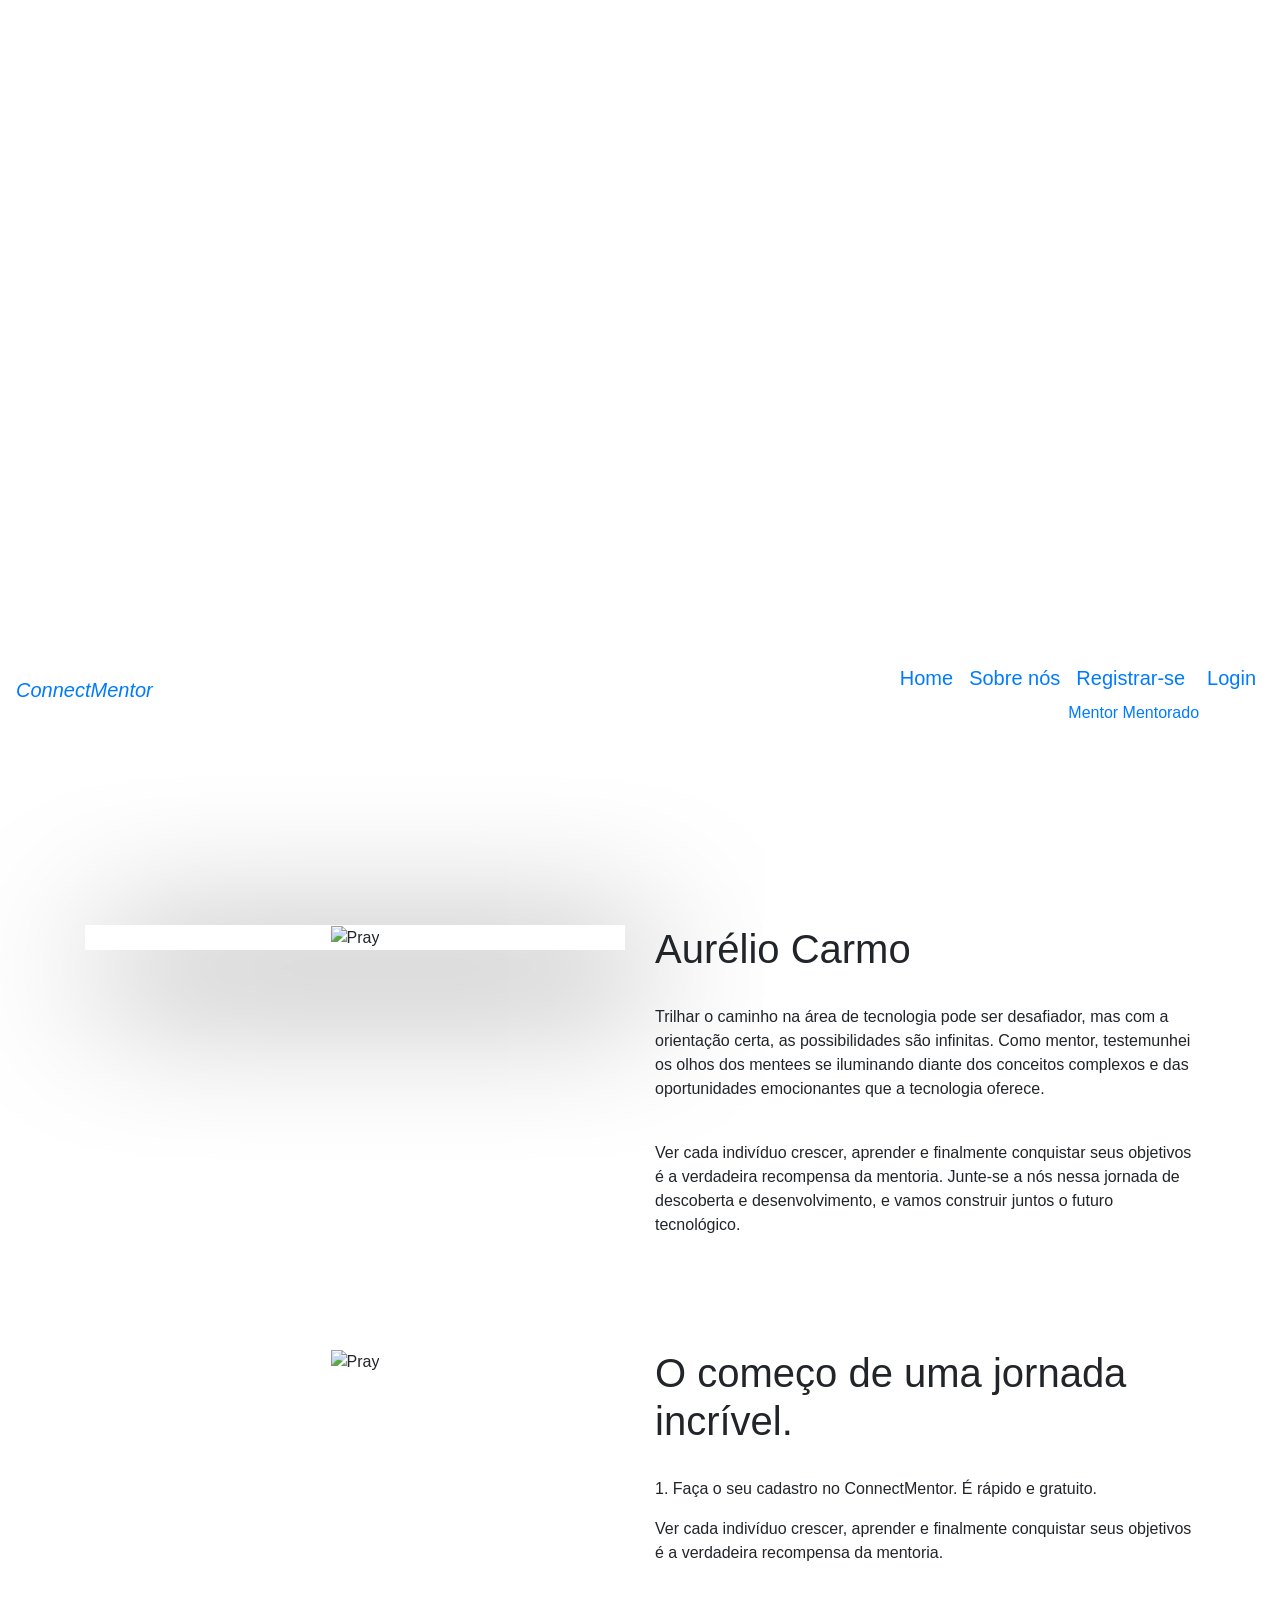
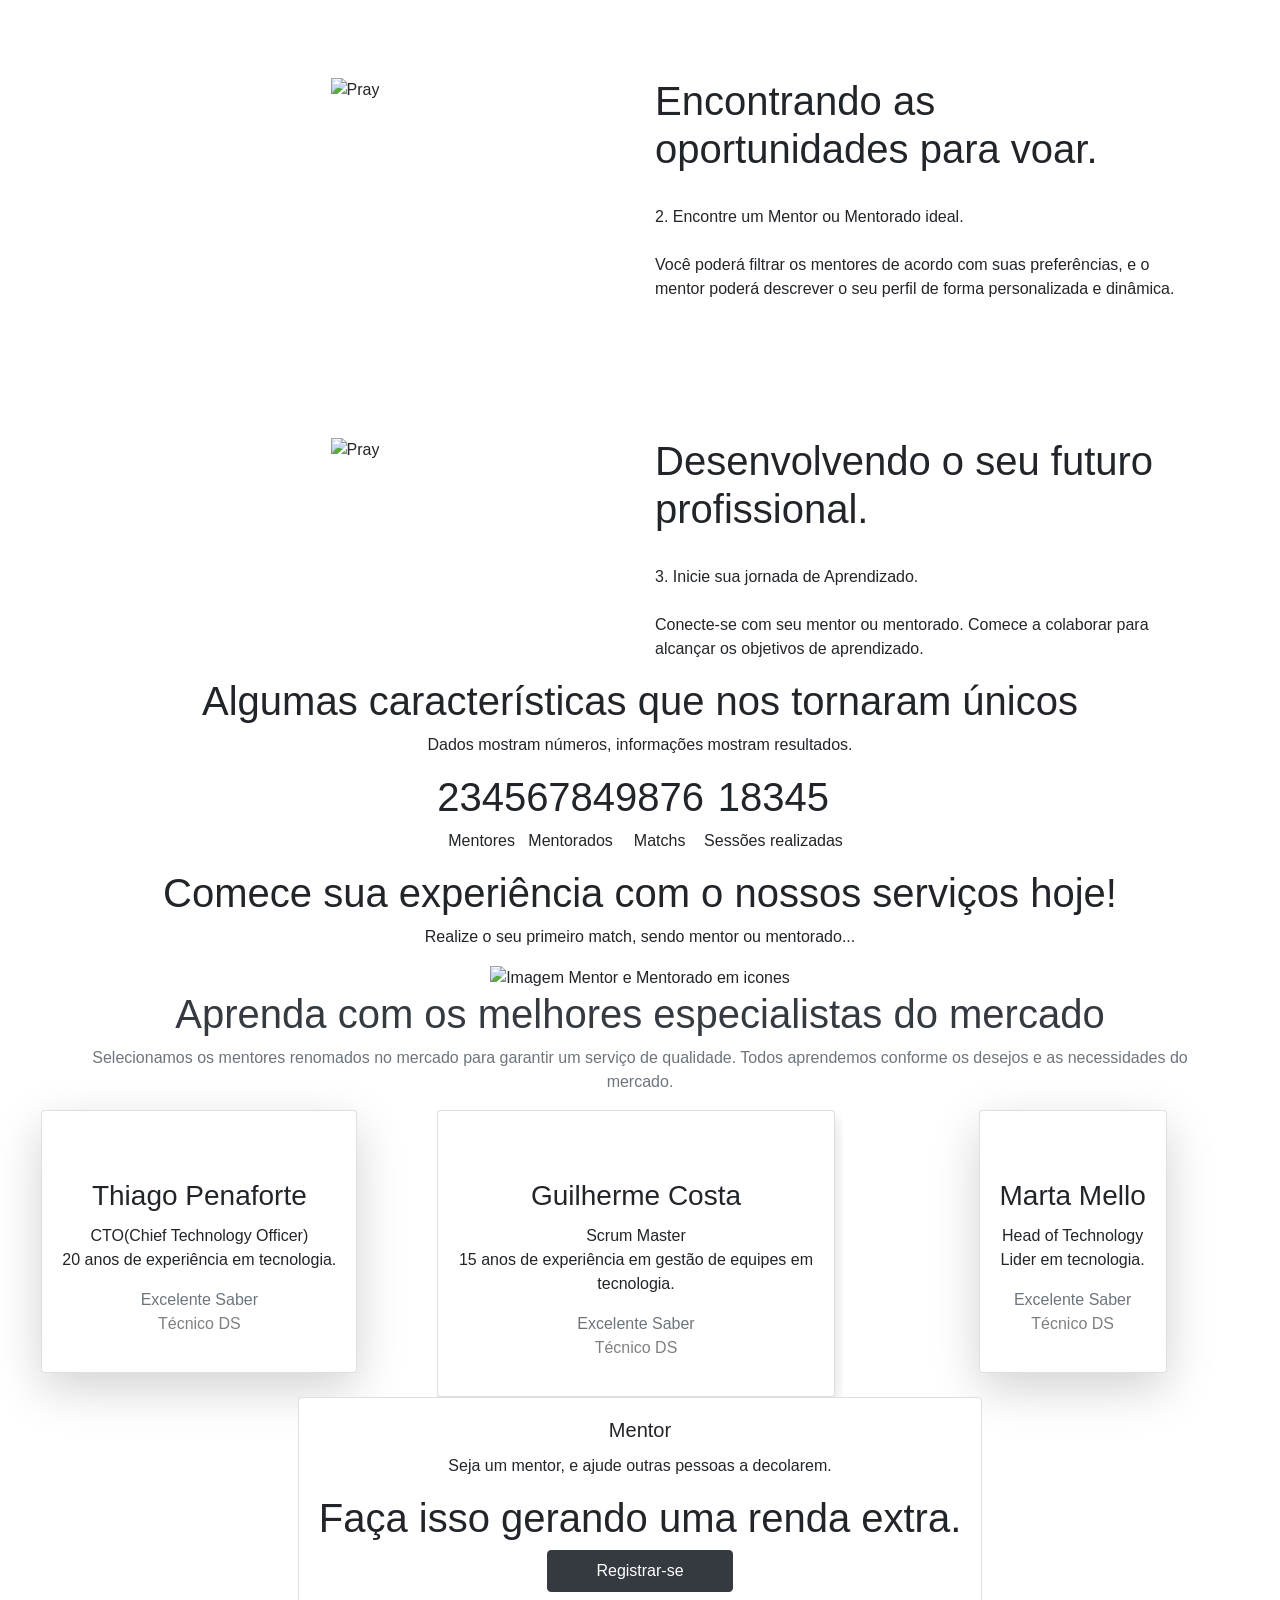
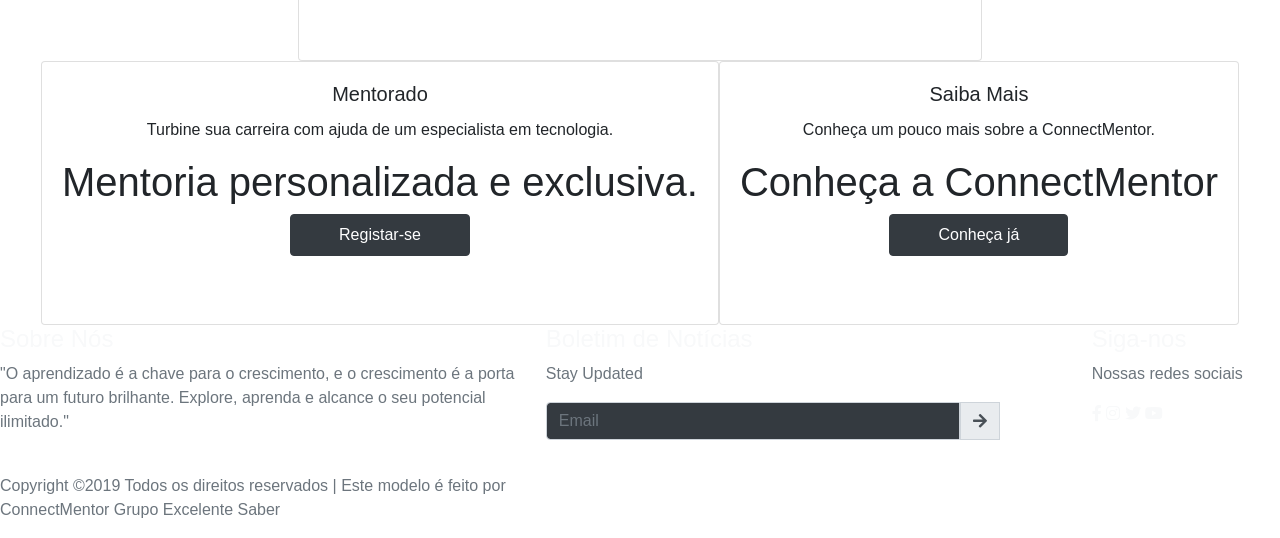
==== src/main/resources/templates/index.html @ acbd3e80 "Projeto atualizado" ====
<!DOCTYPE html>
<html lang="en" xmlns:th="http://www.thymeleaf.org">

<head>
  <meta charset="UTF-8" />
  <meta name="viewport" content="width=device-width, initial-scale=1.0" />
  <meta http-equiv="X-UA-Compatible" content="ie=edge" />
  <title>ConnectMentor</title>

  <link rel="stylesheet" href="https://stackpath.bootstrapcdn.com/bootstrap/4.3.1/css/bootstrap.min.css" integrity="sha384-ggOyR0iXCbMQv3Xipma34MD+dH/1fQ784/j6cY/iJTQUOhcWr7x9JvoRxT2MZw1T"
    crossorigin="anonymous" />
  <link rel="stylesheet" href="https://use.fontawesome.com/releases/v5.7.2/css/all.css" integrity="sha384-fnmOCqbTlWIlj8LyTjo7mOUStjsKC4pOpQbqyi7RrhN7udi9RwhKkMHpvLbHG9Sr"
    crossorigin="anonymous">
  <link rel="stylesheet" href="../css/Sttyle.css" />
  <link rel="stylesheet" href="../css/mobile-style.css">
  <link rel="icon" href="assets/2.png" type="image/x-icon">
</head>

<body>
  <header>
    
    <div class="video">
          <video  muted autoplay loop width="100%" >
            <source src="assets/testeback3.mp4" type="video/mp4">
          </video>
        </div>
      
  
    <div class="container-fluid p-0">
      <nav class="navbar navbar-expand-lg">
        <a class="navbar-brand" href="index">
          <i class="tituloPag">ConnectMentor</i></a>
        <button class="navbar-toggler" type="button" data-toggle="collapse" data-target="#navbarNav" aria-controls="navbarNav" aria-expanded="false"
          aria-label="Toggle navigation">
        
          <i class="fas fa-align-right text-light"></i>
        </button>
        <div class="collapse navbar-collapse" id="navbarNav">
          <div class="mr-auto"></div>
          <ul class="navbar-nav">
            <li class="nav-item active">
              <a class="nav-link" href="index" style="font-size: 20px;">Home
                <span class="sr-only">(current)</span>
              </a>
            </li>
            <li class="nav-item">
              <a class="nav-link" href="sobreNos" style="font-size: 20px;">Sobre nós</a>
            </li>
             <li class="nav-item dropdown">
              <div class="dropdown">
                <a href="#" class="nav-link" style="font-size: 20px;">Registrar-se</a>
                <div class="dropdown-content">
                  <a href="/mentor/CadastroMentor">Mentor</a>
                  <a href="/mentorado/CadastroMentorado">Mentorado</a>
                  
                </div>
              </div>
            </li>
            <li class="nav-item">
              <a class="nav-link" href="/login" style="font-size: 20px;">Login</a>
            </li>
          </ul>
        </div>
      </nav>
    </div>
    <div class="container text-center">
      <div class="row">
        <div class="col-md-7 col-sm-12  text-white">
<!--
          <h6>ConnectMentor</h6>
          
          <h1>Mentoria Personalizada</h1>
          
          <p>
            Guiando sua jornada no universo tecnológico: Mentorando para o sucesso em meio à inovação e à tecnologia.
          </p>
          
          <button class="btn btn-light px-5 py-2 primary-btn">
            <a href="#secao-saiba-mais">Saiba Mais</a>
          </button>
        </div>
        <div class="col-md-5 col-sm-12  h-25">
          <img src="assets/img/Design sem nome (3).png" alt="Book" />
        </div>
      </div>
    </div>
    -->
  </header>

  <br> <br> <br><br>
  <main>
    <br> <br> <br> <br>
    <section class="section-1">
      <div class="container text-center">
        <div class="row">
          <div class="col-md-6 col-12">

            <div class="pray" style="box-shadow: 20px 30px 150px black;">
              <img src="../assets/foto-executivo-index.jpg" alt="Pray" class="" />
            </div>
          </div>
          <div class="col-md-6 col-12">
            <div class="panel text-left">
              <h1>Aurélio Carmo </h1>
              <p class="pt-4">
                Trilhar o caminho na área de tecnologia pode ser desafiador, mas com a orientação certa, as possibilidades são infinitas. Como mentor, testemunhei os olhos dos mentees se iluminando diante dos conceitos complexos e das oportunidades emocionantes que a tecnologia oferece.<br>
              </p>
              <p>
                <br>Ver cada indivíduo crescer, aprender e finalmente conquistar seus objetivos é a verdadeira recompensa da mentoria. Junte-se a nós nessa jornada de descoberta e desenvolvimento, e vamos construir juntos o futuro tecnológico.
              </p>
            </div>
          </div>
        </div>
      </div>

      <br> <br> <br> <br> 

         
      <div class="container text-center">
        <div class="row">
          <div class="col-md-6 col-12">
            <div class="pray">
              <img src="assets/cadi2.png" alt="Pray" class="" />
            </div>
          </div>
          <div id="secao-saiba-mais"></div>
          <div class="col-md-6 col-12">
            <div class="panel text-left content-block-1">
              <h1>O começo de uma jornada incrível.</h1>
              
              <p class="pt-4">
                1. Faça o seu cadastro no ConnectMentor. É rápido e gratuito.
              </p>
              <p>
                Ver cada indivíduo crescer, aprender e finalmente conquistar seus objetivos é a verdadeira recompensa da mentoria.
              </p>
            </div>
          </div>
        </div>
      </div>
      
      <br> <br> <br> <br> 
      
      <div class="container text-center">
        <div class="row">
          <div class="col-md-6 col-12">
            <div class="pray">
              <img src="../assets/conex.png" alt="Pray" class="" />
            </div>
          </div>
          <div class="col-md-6 col-12">
            <div class="panel text-left content-block-2">
              <h1>Encontrando as oportunidades para voar.</h1>
              <p class="pt-4">
                2. Encontre um Mentor ou Mentorado ideal.<br><br>
                Você poderá filtrar os mentores de acordo com suas preferências, e o mentor poderá
                descrever o seu perfil de forma personalizada e dinâmica.
              </p>
              <p>
               
              </p>
            </div>
          </div>
        </div>
      </div>
      

      <br> <br> <br> <br> <br> 
      
      <div class="container text-center">
        <div class="row">
          <div class="col-md-6 col-12">
            <div class="pray">
              <img src="../assets/conex4.png" alt="Pray" class="" />
            </div>
          </div>
          <div class="col-md-6 col-12">
            <div class="panel text-left content-block-2">
              <h1>Desenvolvendo o seu futuro profissional.</h1>
              <p class="pt-4">
                3. Inicie sua jornada de Aprendizado.<br><br>
                Conecte-se com seu mentor ou mentorado. Comece
                a colaborar para alcançar os objetivos de aprendizado.
              </p>
              <p>
                
              </p>
            </div>
          </div>
        </div>
      </div>
      
      



      
      
        </section>

        <!-- Você pode adicionar mais seções conforme necessário -->

    </div>





    </section>
    <section class="section-2 container-fluid p-0">
      <div class="cover">
        <div class="overlay"></div>
        <div class="content text-center">
          <h1>Algumas características que nos tornaram únicos</h1>
          <p>
            Dados mostram números, informações mostram resultados.
          </p>
        </div>
      </div>
      <div class="container-fluid text-center">
        <div class="numbers d-flex flex-md-row flex-wrap justify-content-center">
          <div class="rect">
            <h1>2345</h1>
            <p>Mentores</p>
          </div>
          <div class="rect">
            <h1>6784</h1>
            <p>Mentorados</p>
          </div>
          <div class="rect">
            <h1>9876</h1>
            <p>Matchs</p>
          </div>
          <div class="rect">
            <h1>18345</h1>
            <p>Sessões realizadas</p>
          </div>
        </div>
      </div>


      <div class="purchase text-center">
        <h1>Comece sua experiência com o nossos serviços hoje!</h1>
        <p>
          Realize o seu primeiro match, sendo mentor ou mentorado...
        </p>
        
        <img src="../assets/match1.png" alt="Imagem Mentor e Mentorado em icones" width="1000px" class="imgMentor">

        <!-- começo da sessão mentores-->
        <section class="section-4">
          <div class="container text-center">
            <h1 class="text-dark">Aprenda com os melhores especialistas do mercado</h1>
            <p class="text-secondary">Selecionamos os mentores renomados no mercado para garantir um serviço de qualidade. Todos aprendemos conforme os desejos e as necessidades do mercado.</p>
          </div>
          <div class="team row ">
            <div class="col-md-4 col-12 text-center">
                <div class="card mr-2 d-inline-block shadow-lg">
                    <div class="card-img-top">
                      <img src="../assets/julio.png" class="img-fluid border-radius p-4" alt="">
                    </div>
                    <div class="card-body">
                      <h3 class="card-title">Thiago Penaforte</h3>
                      <p class="card-text">
                        CTO(Chief Technology Officer)<br>
                        20 anos de experiência em tecnologia.
                      </p>
                      <a href="#" class="text-secondary text-decoration-none">Excelente Saber</a>
                      <p class="text-black-50">Técnico DS</p>
                    </div>
                  </div>
            </div>
            <div class="col-md-4 col-12">
                <div id="carouselExampleControls" class="carousel slide " data-ride="carousel">
                    <div class="carousel-inner text-center">
                      <div class="carousel-item active">
                        <div class="card mr-2 d-inline-block shadow">
                          <div class="card-img-top">
                            <img src="../assets/gui2.png" class="img-fluid rounded-circle w-50 p-4" alt="">
                          </div>
                          <div class="card-body">
                            <h3 class="card-title">Guilherme Costa</h3>
                            <p class="card-text">
                              Scrum Master<br>
                              15 anos de experiência em gestão de equipes em tecnologia.
                            </p>
                            <a href="#" class="text-secondary text-decoration-none">Excelente Saber</a>
                            <p class="text-black-50">Técnico DS</p>
                          </div>
                        </div>
                      </div>
                      <div class="carousel-item">
                        <div class="card  d-inline-block mr-2 shadow">
                          <div class="card-img-top">
                            <img src="../assets/tiagoo.png" class="img-fluid rounded-circle w-50 p-4" alt="">
                          </div>
                          <div class="card-body">
                            <h3 class="card-title">Elias Jr</h3>
                            <p class="card-text">
                              CEO(Chief Executtive Office)
                              40 anos de experiência em direção de empresas de tecnologia.
                            </p>
                            <a href="#" class="text-secondary text-decoration-none">Excelente Saber</a>
                            <p class="text-black-50">Técnico DS</p>
                          </div>
                        </div>
                      </div>
                  </div>
            </div>
            </div>
            <div class="col-md-4 col-12 text-center">
                <div class="card mr-2 d-inline-block shadow-lg">
                    <div class="card-img-top">
                      <img src="../assets/marta.png" class="img-fluid border-radius p-4" alt="">
                    </div>
                    <div class="card-body">
                      <h3 class="card-title">Marta Mello</h3>
                      <p class="card-text">
                        Head of Technology<br>
                        Lider em tecnologia.
                      </p>
                      <a href="#" class="text-secondary text-decoration-none">Excelente Saber</a>
                      <p class="text-black-50">Técnico DS</p>
                    </div>
                  </div>
            </div>
          </div>
        </section>
        
<!-- fim da sesão mentores-->


        <div class="cards">
          <div class="d-flex flex-row justify-content-center flex-wrap">
            <div class="card">
              <div class="card-body">
                <div class="title">
                  <h5 class="card-title">Mentor</h5>
                </div>
                <p class="card-text">
                  Seja um mentor, e ajude outras pessoas a decolarem.<br>
                </p>
                <div class="pricing">
                  <h1>Faça isso gerando uma renda extra.</h1>
                  <a href="CadastroMentor" class="btn btn-dark px-5 py-2 primary-btn mb-5">Registrar-se</a>
                </div>
              </div>
            </div>
            <div class="card">
              <div class="card-body">
                <div class="title">
                  <h5 class="card-title">Mentorado</h5>
                </div>
                <p class="card-text">
                  Turbine sua carreira com ajuda de um especialista em tecnologia.
                </p>
                <div class="pricing">
                  <h1>Mentoria personalizada e exclusiva.</h1>
                  <a href="mentorado/CadastroMentorado" class="btn btn-dark px-5 py-2 primary-btn mb-5">Registar-se</a>
                </div>
              </div>
            </div>
            <div class="card">
              <div class="card-body">
                <div class="title">
                  <h5 class="card-title">Saiba Mais</h5>
                </div>
                <p class="card-text">
                 Conheça um pouco mais sobre a ConnectMentor.
                </p>
                <div class="pricing">
                  <h1>Conheça a ConnectMentor</h1>
                  <a href="#" class="btn btn-dark px-5 py-2 primary-btn mb-5">Conheça já</a>
                </div>
              </div>
            </div>
          </div>
        </div>
      </div>
    </section>

  </main>
  <footer>
    <div class="container-fluid p-0">
      <div class="row text-left">
        <div class="col-md-5 col-sm-5">
          <h4 class="text-light">Sobre Nós</h4>
          <p class="text-muted">"O aprendizado é a chave para o crescimento, e o crescimento é a porta para um futuro brilhante. Explore, aprenda e alcance o seu potencial ilimitado."</p>
          <p class="pt-4 text-muted">Copyright ©2019 Todos os direitos reservados | Este modelo é feito por ConnectMentor
            <span>Grupo Excelente Saber</span>
          </p>
        </div>
        <div class="col-md-5 col-sm-12">
          <h4 class="text-light">Boletim de Notícias</h4>
          <p class="text-muted">Stay Updated</p>
          <form class="form-inline">
            <div class="col pl-0">
              <div class="input-group pr-5">
                <input type="text" class="form-control bg-dark text-white" id="inlineFormInputGroupUsername2" placeholder="Email">
                <div class="input-group-prepend">
                  <div class="input-group-text">
                    <i class="fas fa-arrow-right"></i>
                  </div>
                </div>
              </div>
            </div>
          </form>
        </div>
        <div class="col-md-2 col-sm-12">
          <h4 class="text-light">Siga-nos</h4>
          <p class="text-muted">Nossas redes sociais</p>
          <div class="column text-light">
            <i class="fab fa-facebook-f"></i>
            <i class="fab fa-instagram"></i>
            <i class="fab fa-twitter"></i>
            <i class="fab fa-youtube"></i>
          </div>
        </div>
      </div>
    </div>
  </footer>

  <script src="https://cdnjs.cloudflare.com/ajax/libs/jquery/3.3.1/jquery.min.js"></script>
  <script src="https://cdnjs.cloudflare.com/ajax/libs/popper.js/1.14.7/umd/popper.min.js" integrity="sha384-UO2eT0CpHqdSJQ6hJty5KVphtPhzWj9WO1clHTMGa3JDZwrnQq4sF86dIHNDz0W1"
    crossorigin="anonymous"></script>
  <script src="https://stackpath.bootstrapcdn.com/bootstrap/4.3.1/js/bootstrap.min.js" integrity="sha384-JjSmVgyd0p3pXB1rRibZUAYoIIy6OrQ6VrjIEaFf/nJGzIxFDsf4x0xIM+B07jRM"
    crossorigin="anonymous"></script>
  <script src="../js/main.js"></script>
  
</body>

</html>
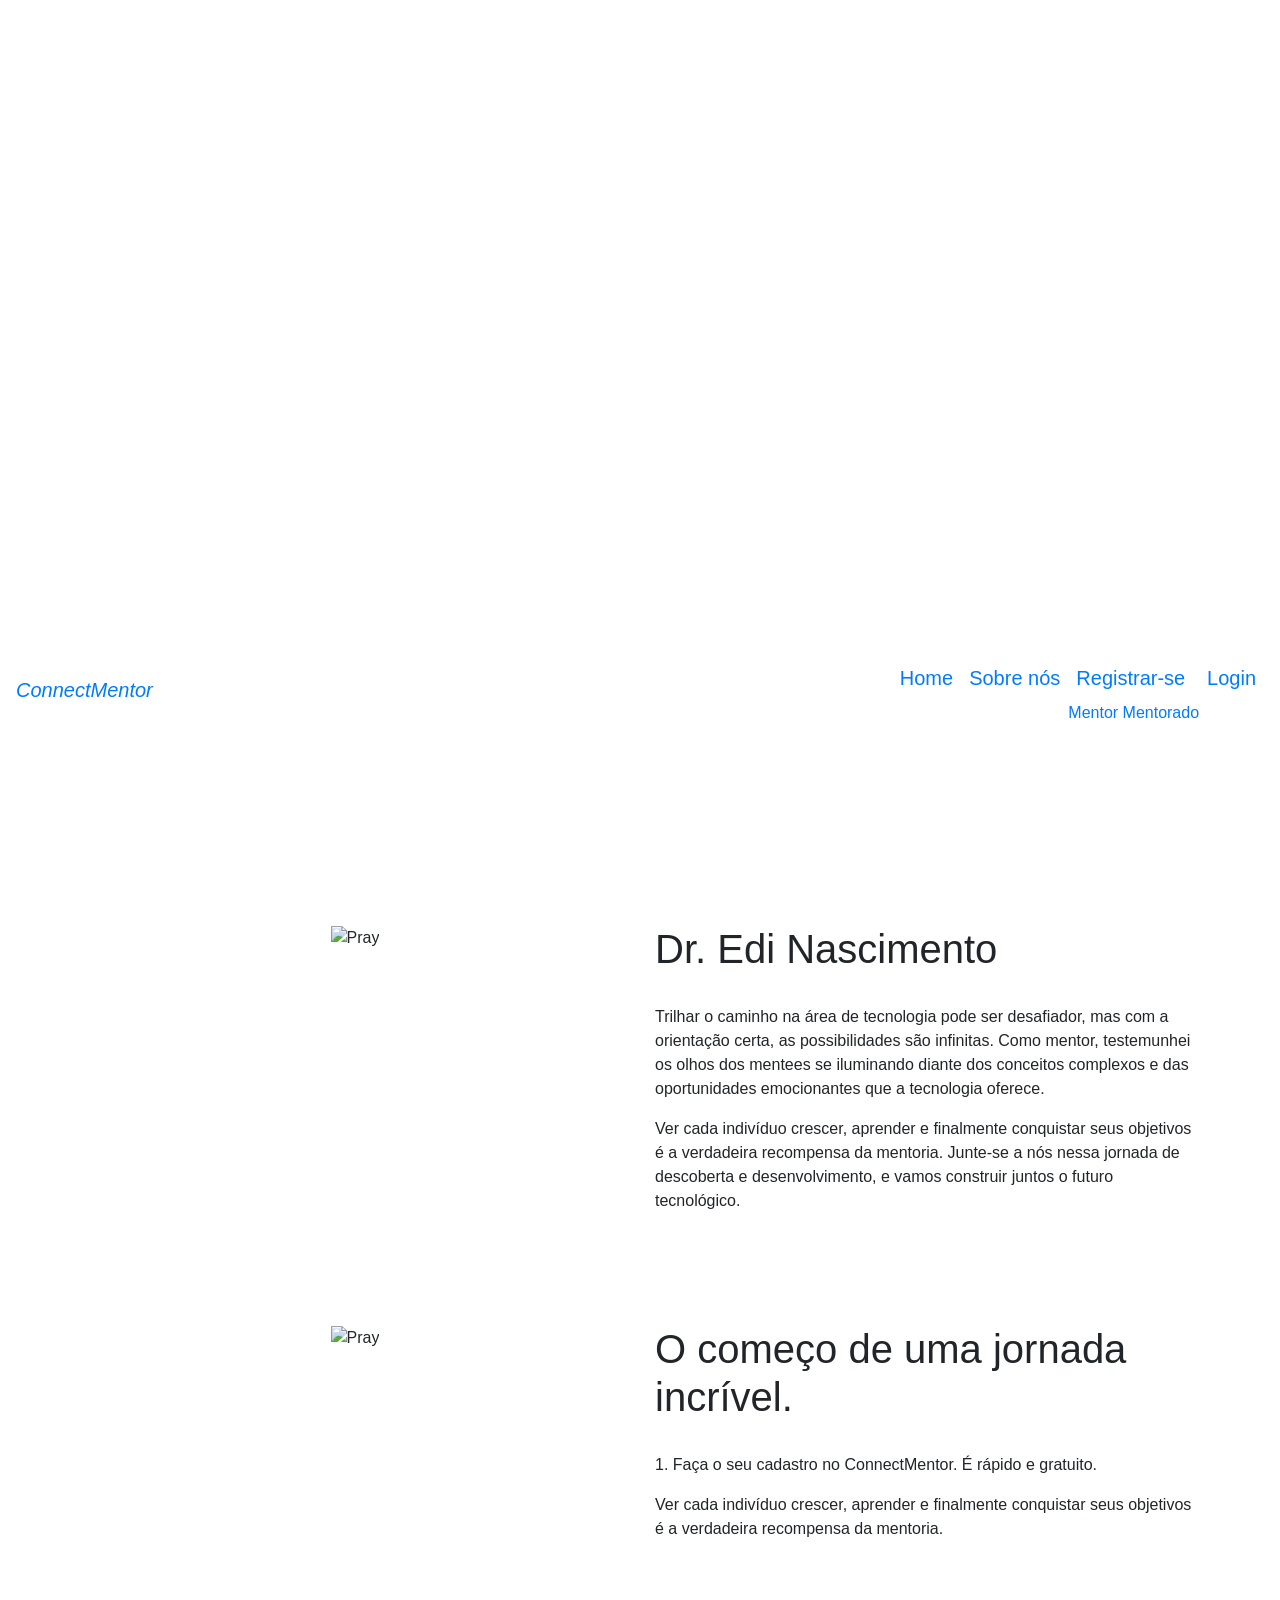
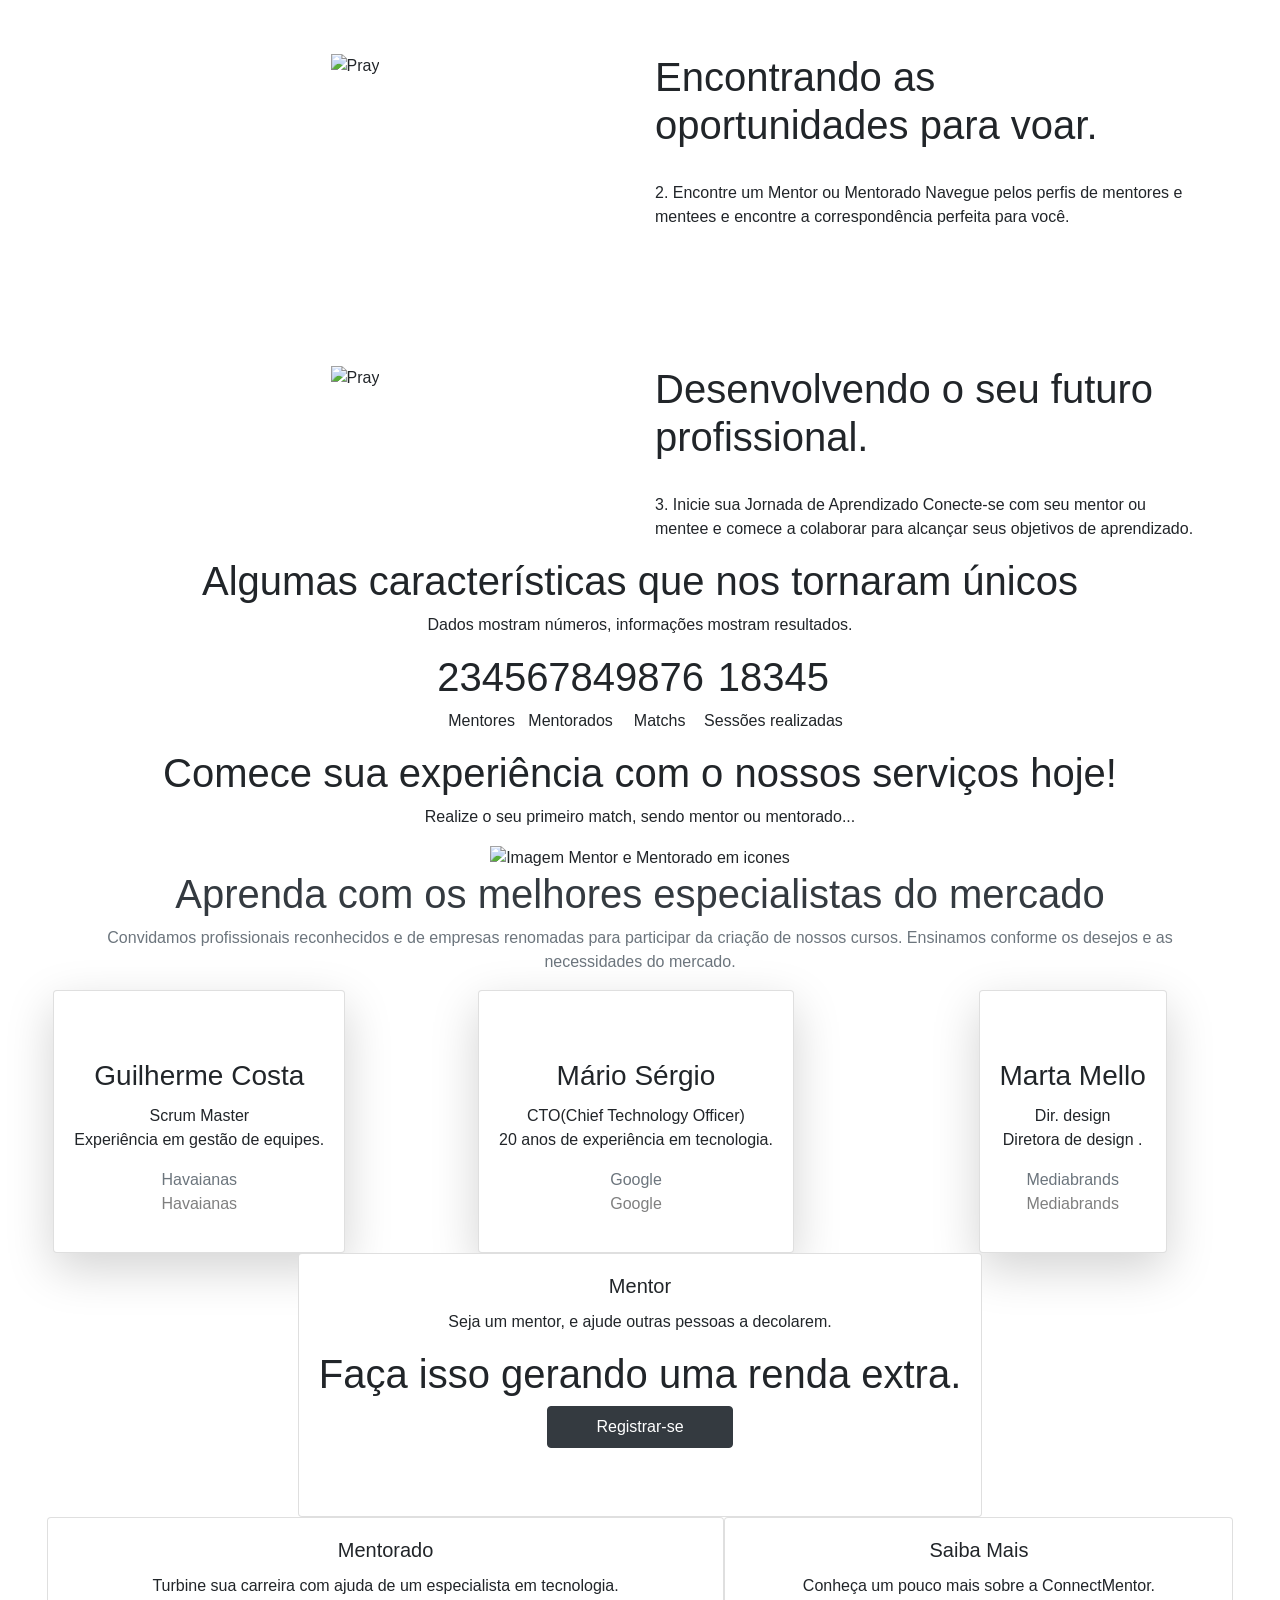
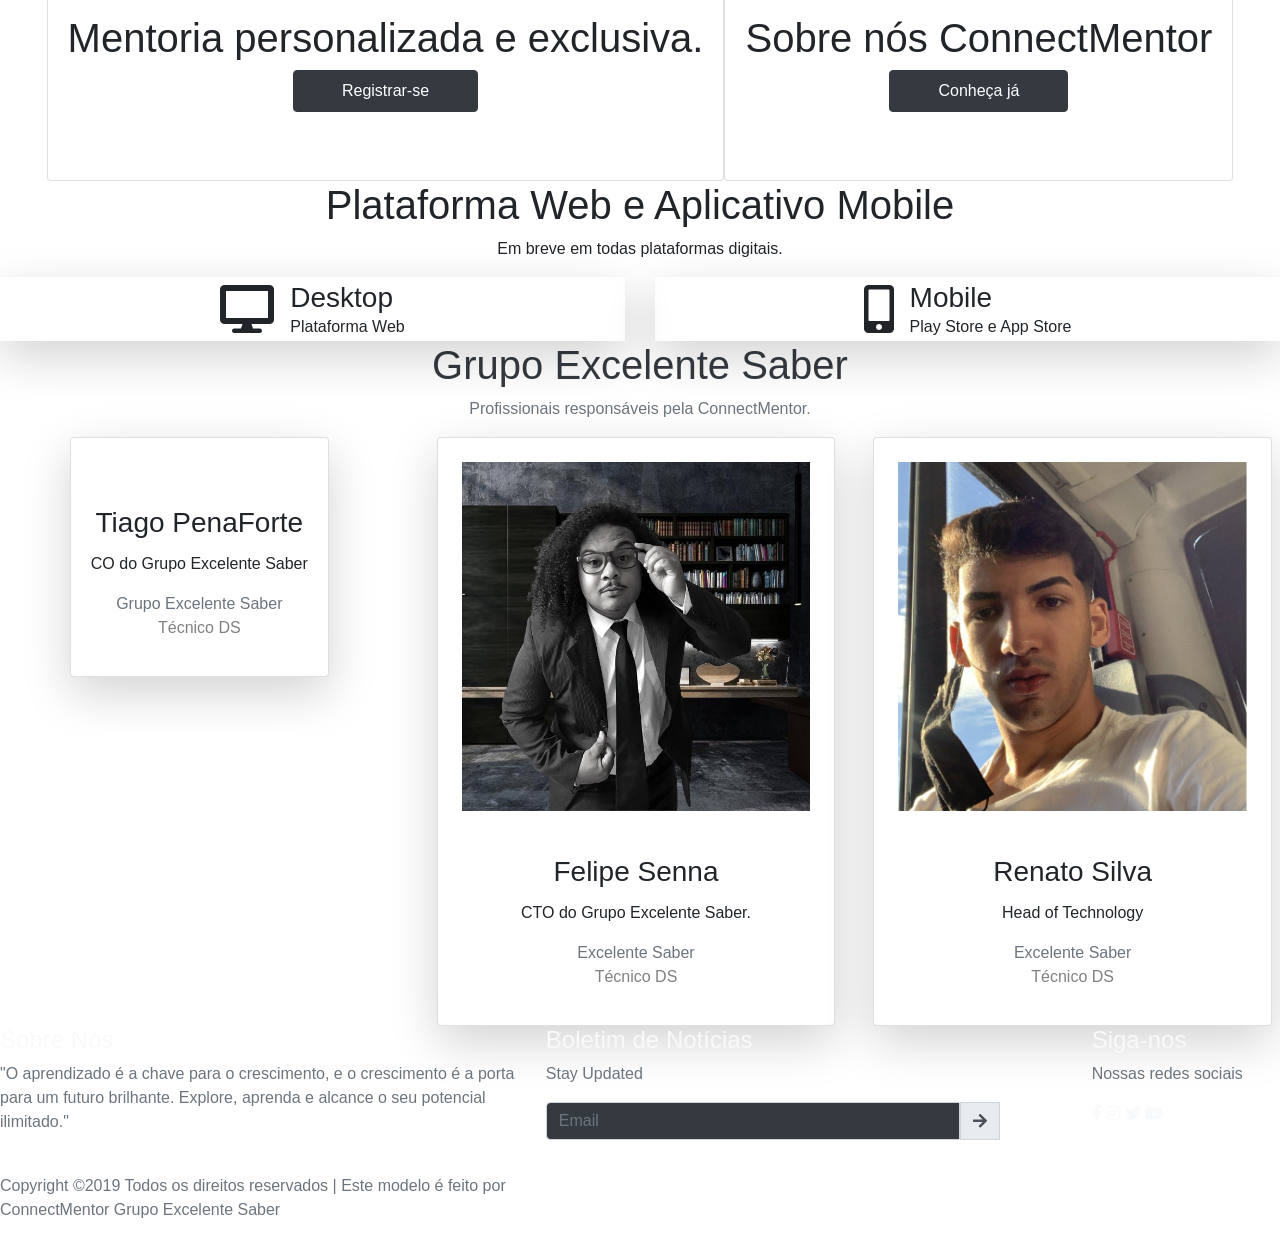
==== commit e20cfea4: "deploy" ====
--- a/src/main/resources/templates/index.html
+++ b/src/main/resources/templates/index.html
@@ -8,425 +8,462 @@
   <title>ConnectMentor</title>
 
   <link rel="stylesheet" href="https://stackpath.bootstrapcdn.com/bootstrap/4.3.1/css/bootstrap.min.css" integrity="sha384-ggOyR0iXCbMQv3Xipma34MD+dH/1fQ784/j6cY/iJTQUOhcWr7x9JvoRxT2MZw1T"
-    crossorigin="anonymous" />
+        crossorigin="anonymous" />
   <link rel="stylesheet" href="https://use.fontawesome.com/releases/v5.7.2/css/all.css" integrity="sha384-fnmOCqbTlWIlj8LyTjo7mOUStjsKC4pOpQbqyi7RrhN7udi9RwhKkMHpvLbHG9Sr"
-    crossorigin="anonymous">
+        crossorigin="anonymous">
   <link rel="stylesheet" href="../css/Sttyle.css" />
   <link rel="stylesheet" href="../css/mobile-style.css">
   <link rel="icon" href="assets/2.png" type="image/x-icon">
+  <link rel="stylesheet" href="https://unpkg.com/aos@2.3.1/dist/aos.css" />
 </head>
 
 <body>
-  <header>
-    
-    <div class="video">
-          <video  muted autoplay loop width="100%" >
-            <source src="assets/testeback3.mp4" type="video/mp4">
-          </video>
-        </div>
-      
-  
-    <div class="container-fluid p-0">
-      <nav class="navbar navbar-expand-lg">
-        <a class="navbar-brand" href="index">
-          <i class="tituloPag">ConnectMentor</i></a>
-        <button class="navbar-toggler" type="button" data-toggle="collapse" data-target="#navbarNav" aria-controls="navbarNav" aria-expanded="false"
-          aria-label="Toggle navigation">
-        
-          <i class="fas fa-align-right text-light"></i>
+<header>
+  <div class="video">
+    <video muted autoplay loop width="100%">
+      <source src="assets/testeback3.mp4" type="video/mp4">
+    </video>
+  </div>
+  <div class="container-fluid p-0">
+    <nav class="navbar navbar-expand-lg">
+      <a class="navbar-brand" href="index">
+        <i class="tituloPag">ConnectMentor</i></a>
+      <button class="navbar-toggler" type="button" data-toggle="collapse" data-target="#navbarNav" aria-controls="navbarNav" aria-expanded="false"
+              aria-label="Toggle navigation">
+        <i class="fas fa-align-right text-light"></i>
+      </button>
+      <div class="collapse navbar-collapse" id="navbarNav">
+        <div class="mr-auto"></div>
+        <ul class="navbar-nav">
+          <li class="nav-item active">
+            <a class="nav-link" href="index" style="font-size: 20px;">Home
+              <span class="sr-only">(current)</span>
+            </a>
+          </li>
+          <li class="nav-item">
+            <a class="nav-link" href="sobreNos" style="font-size: 20px;">Sobre nós</a>
+          </li>
+          <li class="nav-item dropdown">
+            <div class="dropdown">
+              <a href="#" class="nav-link" style="font-size: 20px;">Registrar-se</a>
+              <div class="dropdown-content">
+                <a href="/mentor/CadastroMentor">Mentor</a>
+                <a href="/mentorado/CadastroMentorado">Mentorado</a>
+              </div>
+            </div>
+          </li>
+          <li class="nav-item">
+            <a class="nav-link" href="/login" style="font-size: 20px;">Login</a>
+          </li>
+        </ul>
+      </div>
+    </nav>
+  </div>
+  <div class="container text-center">
+    <div class="row">
+      <div class="col-md-7 col-sm-12 text-white">
+        <!--
+        <h6>ConnectMentor</h6>
+
+        <h1>Mentoria Personalizada</h1>
+
+        <p>
+          Guiando sua jornada no universo tecnológico: Mentorando para o sucesso em meio à inovação e à tecnologia.
+        </p>
+
+        <button class="btn btn-light px-5 py-2 primary-btn">
+          <a href="#secao-saiba-mais">Saiba Mais</a>
         </button>
-        <div class="collapse navbar-collapse" id="navbarNav">
-          <div class="mr-auto"></div>
-          <ul class="navbar-nav">
-            <li class="nav-item active">
-              <a class="nav-link" href="index" style="font-size: 20px;">Home
-                <span class="sr-only">(current)</span>
-              </a>
-            </li>
-            <li class="nav-item">
-              <a class="nav-link" href="sobreNos" style="font-size: 20px;">Sobre nós</a>
-            </li>
-             <li class="nav-item dropdown">
-              <div class="dropdown">
-                <a href="#" class="nav-link" style="font-size: 20px;">Registrar-se</a>
-                <div class="dropdown-content">
-                  <a href="/mentor/CadastroMentor">Mentor</a>
-                  <a href="/mentorado/CadastroMentorado">Mentorado</a>
-                  
-                </div>
-              </div>
-            </li>
-            <li class="nav-item">
-              <a class="nav-link" href="/login" style="font-size: 20px;">Login</a>
-            </li>
-          </ul>
-        </div>
-      </nav>
-    </div>
+      </div>
+      <div class="col-md-5 col-sm-12 h-25">
+        <img src="assets/img/Design sem nome (3).png" alt="Book" />
+      </div>
+    </div>
+  </div>
+  -->
+</header>
+
+<br> <br> <br><br>
+<main>
+  <br> <br> <br> <br>
+  <section class="section-1">
+
     <div class="container text-center">
       <div class="row">
-        <div class="col-md-7 col-sm-12  text-white">
-<!--
-          <h6>ConnectMentor</h6>
-          
-          <h1>Mentoria Personalizada</h1>
-          
-          <p>
-            Guiando sua jornada no universo tecnológico: Mentorando para o sucesso em meio à inovação e à tecnologia.
-          </p>
-          
-          <button class="btn btn-light px-5 py-2 primary-btn">
-            <a href="#secao-saiba-mais">Saiba Mais</a>
-          </button>
-        </div>
-        <div class="col-md-5 col-sm-12  h-25">
-          <img src="assets/img/Design sem nome (3).png" alt="Book" />
-        </div>
-      </div>
-    </div>
-    -->
-  </header>
-
-  <br> <br> <br><br>
-  <main>
+        <div class="col-md-6 col-12" data-aos="fade-left">
+          <div class="pray">
+            <img src="../assets/depoi.png" alt="Pray" class="imgMentor specific-img" />
+          </div>
+        </div>
+        <div class="col-md-6 col-12" data-aos="fade-up">
+          <div class="panel text-left" data-aos="fade-up" >
+            <h1>Dr. Edi Nascimento</h1>
+            <p class="pt-4">
+              Trilhar o caminho na área de tecnologia pode ser desafiador, mas com a orientação certa, as possibilidades são infinitas. Como mentor, testemunhei os olhos dos mentees se iluminando diante dos conceitos complexos e das oportunidades emocionantes que a tecnologia oferece.
+            </p>
+            <p>
+              Ver cada indivíduo crescer, aprender e finalmente conquistar seus objetivos é a verdadeira recompensa da mentoria. Junte-se a nós nessa jornada de descoberta e desenvolvimento, e vamos construir juntos o futuro tecnológico.
+            </p>
+          </div>
+        </div>
+      </div>
+    </div>
+
     <br> <br> <br> <br>
-    <section class="section-1">
-      <div class="container text-center">
-        <div class="row">
-          <div class="col-md-6 col-12">
-
-            <div class="pray" style="box-shadow: 20px 30px 150px black;">
-              <img src="../assets/foto-executivo-index.jpg" alt="Pray" class="" />
-            </div>
-          </div>
-          <div class="col-md-6 col-12">
-            <div class="panel text-left">
-              <h1>Aurélio Carmo </h1>
-              <p class="pt-4">
-                Trilhar o caminho na área de tecnologia pode ser desafiador, mas com a orientação certa, as possibilidades são infinitas. Como mentor, testemunhei os olhos dos mentees se iluminando diante dos conceitos complexos e das oportunidades emocionantes que a tecnologia oferece.<br>
+
+
+    <div class="container text-center">
+      <div class="row">
+        <div class="col-md-6 col-12" data-aos="fade-up">
+          <div class="pray">
+            <img src="assets/cadi2.png" alt="Pray" class="" />
+          </div>
+        </div>
+        <div id="secao-saiba-mais"></div>
+        <div class="col-md-6 col-12" data-aos="fade-up">
+          <div class="panel text-left content-block-1" data-aos="fade-left">
+            <h1>O começo de uma jornada incrível.</h1>
+            <p class="pt-4">
+              1. Faça o seu cadastro no ConnectMentor. É rápido e gratuito.
+            </p>
+            <p>
+              Ver cada indivíduo crescer, aprender e finalmente conquistar seus objetivos é a verdadeira recompensa da mentoria.
+            </p>
+          </div>
+        </div>
+      </div>
+    </div>
+
+    <br> <br> <br> <br>
+
+    <div class="container text-center">
+      <div class="row">
+        <div class="col-md-6 col-12" data-aos="fade-left">
+          <div class="pray">
+            <img src="../assets/conex.png" alt="Pray" class="" />
+          </div>
+        </div>
+        <div class="col-md-6 col-12" data-aos="fade-left">
+          <div class="panel text-left content-block-2" data-aos="fade-up">
+            <h1>Encontrando as oportunidades para voar.</h1>
+            <p class="pt-4">
+              2. Encontre um Mentor ou Mentorado
+              Navegue pelos perfis de mentores e mentees e encontre a correspondência perfeita para você.
+            </p>
+            <p></p>
+          </div>
+        </div>
+      </div>
+    </div>
+
+    <br> <br> <br> <br> <br>
+
+    <div class="container text-center">
+      <div class="row">
+        <div class="col-md-6 col-12" data-aos="fade-right">
+          <div class="pray">
+            <img src="../assets/conex4.png" alt="Pray" class="" />
+          </div>
+        </div>
+        <div class="col-md-6 col-12" data-aos="fade-right">
+          <div class="panel text-left content-block-2" data-aos="fade-left">
+            <h1>Desenvolvendo o seu futuro profissional.</h1>
+            <p class="pt-4">
+              3. Inicie sua Jornada de Aprendizado
+              Conecte-se com seu mentor ou mentee e comece a colaborar para alcançar seus objetivos de aprendizado.
+            </p>
+            <p></p>
+          </div>
+        </div>
+      </div>
+    </div>
+
+  </section>
+
+  <!-- Você pode adicionar mais seções conforme necessário -->
+
+  <section class="section-2 container-fluid p-0">
+    <div class="cover">
+      <div class="overlay"></div>
+      <div class="content text-center">
+        <h1>Algumas características que nos tornaram únicos</h1>
+        <p>Dados mostram números, informações mostram resultados.</p>
+      </div>
+    </div>
+    <div class="container-fluid text-center">
+      <div class="numbers d-flex flex-md-row flex-wrap justify-content-center">
+        <div class="rect">
+          <h1>2345</h1>
+          <p>Mentores</p>
+        </div>
+        <div class="rect">
+          <h1>6784</h1>
+          <p>Mentorados</p>
+        </div>
+        <div class="rect">
+          <h1>9876</h1>
+          <p>Matchs</p>
+        </div>
+        <div class="rect">
+          <h1>18345</h1>
+          <p>Sessões realizadas</p>
+        </div>
+      </div>
+    </div>
+    <div class="purchase text-center" data-aos="fade-right">
+      <h1>Comece sua experiência com o nossos serviços hoje!</h1>
+      <p>Realize o seu primeiro match, sendo mentor ou mentorado...</p>
+      <img src="../assets/match1.png" alt="Imagem Mentor e Mentorado em icones" width="1000px" class="">
+
+      <!-- começo da sessão mentores-->
+      <section class="section-4">
+        <div class="container text-center">
+          <h1 class="text-dark">Aprenda com os melhores especialistas do mercado</h1>
+          <p class="text-secondary">Convidamos profissionais reconhecidos e de empresas renomadas para participar da criação de nossos cursos. Ensinamos conforme os desejos e as necessidades do mercado.</p>
+        </div>
+        <div class="team row ">
+          <div class="col-md-4 col-12 text-center">
+            <div class="card mr-2 d-inline-block shadow-lg">
+              <div class="card-img-top">
+                <img src="../assets/julio.png" class="img-fluid border-radius p-4" alt="">
+              </div>
+              <div class="card-body">
+                <h3 class="card-title">Guilherme Costa</h3>
+                <p class="card-text">
+                  Scrum Master <br>
+                  Experiência em gestão de equipes.
+                </p>
+                <a href="#" class="text-secondary text-decoration-none">Havaianas</a>
+                <p class="text-black-50">Havaianas</p>
+              </div>
+            </div>
+          </div>
+          <div class="col-md-4 col-12 text-center">
+            <div class="card mr-2 d-inline-block shadow-lg">
+              <div class="card-img-top">
+                <img src="../assets/gui2.png" class="img-fluid border-radius p-4" alt="">
+              </div>
+              <div class="card-body">
+                <h3 class="card-title">Mário Sérgio</h3>
+                <p class="card-text">
+                  CTO(Chief Technology Officer)<br>
+                  20 anos de experiência em tecnologia.
+                </p>
+                <a href="#" class="text-secondary text-decoration-none">Google</a>
+                <p class="text-black-50">Google</p>
+              </div>
+            </div>
+          </div>
+          <div class="col-md-4 col-12 text-center">
+            <div class="card mr-2 d-inline-block shadow-lg">
+              <div class="card-img-top">
+                <img src="../assets/marta.png" class="img-fluid border-radius p-4" alt="">
+              </div>
+              <div class="card-body">
+                <h3 class="card-title">Marta Mello</h3>
+                <p class="card-text">
+                  Dir. design <br>
+                  Diretora de design .
+                </p>
+                <a href="#" class="text-secondary text-decoration-none">Mediabrands</a>
+                <p class="text-black-50">Mediabrands</p>
+              </div>
+            </div>
+          </div>
+        </div>
+      </section>
+      <!-- fim da sessão mentores-->
+      <div class="cards">
+        <div class="d-flex flex-row justify-content-center flex-wrap">
+          <div class="card">
+            <div class="card-body">
+              <div class="title">
+                <h5 class="card-title">Mentor</h5>
+              </div>
+              <p class="card-text">
+                Seja um mentor, e ajude outras pessoas a decolarem.<br>
               </p>
-              <p>
-                <br>Ver cada indivíduo crescer, aprender e finalmente conquistar seus objetivos é a verdadeira recompensa da mentoria. Junte-se a nós nessa jornada de descoberta e desenvolvimento, e vamos construir juntos o futuro tecnológico.
+              <div class="pricing">
+                <h1>Faça isso gerando uma renda extra.</h1>
+                <a href="CadastroMentor" class="btn btn-dark px-5 py-2 primary-btn mb-5">Registrar-se</a>
+              </div>
+            </div>
+          </div>
+          <div class="card">
+            <div class="card-body">
+              <div class="title">
+                <h5 class="card-title">Mentorado</h5>
+              </div>
+              <p class="card-text">
+                Turbine sua carreira com ajuda de um especialista em tecnologia.
               </p>
-            </div>
-          </div>
-        </div>
-      </div>
-
-      <br> <br> <br> <br> 
-
-         
-      <div class="container text-center">
-        <div class="row">
-          <div class="col-md-6 col-12">
-            <div class="pray">
-              <img src="assets/cadi2.png" alt="Pray" class="" />
-            </div>
-          </div>
-          <div id="secao-saiba-mais"></div>
-          <div class="col-md-6 col-12">
-            <div class="panel text-left content-block-1">
-              <h1>O começo de uma jornada incrível.</h1>
-              
-              <p class="pt-4">
-                1. Faça o seu cadastro no ConnectMentor. É rápido e gratuito.
+              <div class="pricing">
+                <h1>Mentoria personalizada e exclusiva.</h1>
+                <a href="mentorado/CadastroMentorado" class="btn btn-dark px-5 py-2 primary-btn mb-5">Registrar-se</a>
+              </div>
+            </div>
+          </div>
+          <div class="card">
+            <div class="card-body">
+              <div class="title">
+                <h5 class="card-title">Saiba Mais</h5>
+              </div>
+              <p class="card-text">
+                Conheça um pouco mais sobre a ConnectMentor.
               </p>
-              <p>
-                Ver cada indivíduo crescer, aprender e finalmente conquistar seus objetivos é a verdadeira recompensa da mentoria.
-              </p>
-            </div>
-          </div>
-        </div>
-      </div>
-      
-      <br> <br> <br> <br> 
-      
-      <div class="container text-center">
-        <div class="row">
-          <div class="col-md-6 col-12">
-            <div class="pray">
-              <img src="../assets/conex.png" alt="Pray" class="" />
-            </div>
-          </div>
-          <div class="col-md-6 col-12">
-            <div class="panel text-left content-block-2">
-              <h1>Encontrando as oportunidades para voar.</h1>
-              <p class="pt-4">
-                2. Encontre um Mentor ou Mentorado ideal.<br><br>
-                Você poderá filtrar os mentores de acordo com suas preferências, e o mentor poderá
-                descrever o seu perfil de forma personalizada e dinâmica.
-              </p>
-              <p>
-               
-              </p>
-            </div>
-          </div>
-        </div>
-      </div>
-      
-
-      <br> <br> <br> <br> <br> 
-      
-      <div class="container text-center">
-        <div class="row">
-          <div class="col-md-6 col-12">
-            <div class="pray">
-              <img src="../assets/conex4.png" alt="Pray" class="" />
-            </div>
-          </div>
-          <div class="col-md-6 col-12">
-            <div class="panel text-left content-block-2">
-              <h1>Desenvolvendo o seu futuro profissional.</h1>
-              <p class="pt-4">
-                3. Inicie sua jornada de Aprendizado.<br><br>
-                Conecte-se com seu mentor ou mentorado. Comece
-                a colaborar para alcançar os objetivos de aprendizado.
-              </p>
-              <p>
-                
-              </p>
-            </div>
-          </div>
-        </div>
-      </div>
-      
-      
-
-
-
-      
-      
-        </section>
-
-        <!-- Você pode adicionar mais seções conforme necessário -->
-
-    </div>
-
-
-
-
-
-    </section>
-    <section class="section-2 container-fluid p-0">
-      <div class="cover">
-        <div class="overlay"></div>
-        <div class="content text-center">
-          <h1>Algumas características que nos tornaram únicos</h1>
-          <p>
-            Dados mostram números, informações mostram resultados.
-          </p>
-        </div>
-      </div>
-      <div class="container-fluid text-center">
-        <div class="numbers d-flex flex-md-row flex-wrap justify-content-center">
-          <div class="rect">
-            <h1>2345</h1>
-            <p>Mentores</p>
-          </div>
-          <div class="rect">
-            <h1>6784</h1>
-            <p>Mentorados</p>
-          </div>
-          <div class="rect">
-            <h1>9876</h1>
-            <p>Matchs</p>
-          </div>
-          <div class="rect">
-            <h1>18345</h1>
-            <p>Sessões realizadas</p>
-          </div>
-        </div>
-      </div>
-
-
-      <div class="purchase text-center">
-        <h1>Comece sua experiência com o nossos serviços hoje!</h1>
+              <div class="pricing">
+                <h1>Sobre nós ConnectMentor</h1>
+                <a href="#" class="btn btn-dark px-5 py-2 primary-btn mb-5">Conheça já</a>
+              </div>
+            </div>
+          </div>
+        </div>
+      </div>
+    </div>
+  </section>
+  <section class="section-3 container-fluid p-0 text-center">
+    <div class="row">
+      <div class="col-md-12 col-sm-12">
+        <h1>Plataforma Web e Aplicativo Mobile</h1>
         <p>
-          Realize o seu primeiro match, sendo mentor ou mentorado...
+          Em breve em todas plataformas digitais.
         </p>
-        
-        <img src="../assets/match1.png" alt="Imagem Mentor e Mentorado em icones" width="1000px" class="imgMentor">
-
-        <!-- começo da sessão mentores-->
-        <section class="section-4">
-          <div class="container text-center">
-            <h1 class="text-dark">Aprenda com os melhores especialistas do mercado</h1>
-            <p class="text-secondary">Selecionamos os mentores renomados no mercado para garantir um serviço de qualidade. Todos aprendemos conforme os desejos e as necessidades do mercado.</p>
-          </div>
-          <div class="team row ">
-            <div class="col-md-4 col-12 text-center">
-                <div class="card mr-2 d-inline-block shadow-lg">
-                    <div class="card-img-top">
-                      <img src="../assets/julio.png" class="img-fluid border-radius p-4" alt="">
-                    </div>
-                    <div class="card-body">
-                      <h3 class="card-title">Thiago Penaforte</h3>
-                      <p class="card-text">
-                        CTO(Chief Technology Officer)<br>
-                        20 anos de experiência em tecnologia.
-                      </p>
-                      <a href="#" class="text-secondary text-decoration-none">Excelente Saber</a>
-                      <p class="text-black-50">Técnico DS</p>
-                    </div>
-                  </div>
-            </div>
-            <div class="col-md-4 col-12">
-                <div id="carouselExampleControls" class="carousel slide " data-ride="carousel">
-                    <div class="carousel-inner text-center">
-                      <div class="carousel-item active">
-                        <div class="card mr-2 d-inline-block shadow">
-                          <div class="card-img-top">
-                            <img src="../assets/gui2.png" class="img-fluid rounded-circle w-50 p-4" alt="">
-                          </div>
-                          <div class="card-body">
-                            <h3 class="card-title">Guilherme Costa</h3>
-                            <p class="card-text">
-                              Scrum Master<br>
-                              15 anos de experiência em gestão de equipes em tecnologia.
-                            </p>
-                            <a href="#" class="text-secondary text-decoration-none">Excelente Saber</a>
-                            <p class="text-black-50">Técnico DS</p>
-                          </div>
-                        </div>
-                      </div>
-                      <div class="carousel-item">
-                        <div class="card  d-inline-block mr-2 shadow">
-                          <div class="card-img-top">
-                            <img src="../assets/tiagoo.png" class="img-fluid rounded-circle w-50 p-4" alt="">
-                          </div>
-                          <div class="card-body">
-                            <h3 class="card-title">Elias Jr</h3>
-                            <p class="card-text">
-                              CEO(Chief Executtive Office)
-                              40 anos de experiência em direção de empresas de tecnologia.
-                            </p>
-                            <a href="#" class="text-secondary text-decoration-none">Excelente Saber</a>
-                            <p class="text-black-50">Técnico DS</p>
-                          </div>
-                        </div>
-                      </div>
-                  </div>
-            </div>
-            </div>
-            <div class="col-md-4 col-12 text-center">
-                <div class="card mr-2 d-inline-block shadow-lg">
-                    <div class="card-img-top">
-                      <img src="../assets/marta.png" class="img-fluid border-radius p-4" alt="">
-                    </div>
-                    <div class="card-body">
-                      <h3 class="card-title">Marta Mello</h3>
-                      <p class="card-text">
-                        Head of Technology<br>
-                        Lider em tecnologia.
-                      </p>
-                      <a href="#" class="text-secondary text-decoration-none">Excelente Saber</a>
-                      <p class="text-black-50">Técnico DS</p>
-                    </div>
-                  </div>
-            </div>
-          </div>
-        </section>
-        
-<!-- fim da sesão mentores-->
-
-
-        <div class="cards">
-          <div class="d-flex flex-row justify-content-center flex-wrap">
-            <div class="card">
-              <div class="card-body">
-                <div class="title">
-                  <h5 class="card-title">Mentor</h5>
+      </div>
+    </div>
+    <div class="platform row">
+      <div class="col-md-6 col-sm-12 text-right">
+        <div class="desktop shadow-lg">
+          <div class="d-flex flex-row justify-content-center">
+            <i class="fas fa-desktop fa-3x py-2 pr-3"></i>
+            <div class="text text-left">
+              <h3 class="pt-1 m-0">Desktop</h3>
+              <p class="p-0 m-0">Plataforma Web</p>
+            </div>
+          </div>
+        </div>
+      </div>
+      <div class="col-md-6 col-sm-12 text-left">
+        <div class="desktop shadow-lg">
+          <div class="d-flex flex-row justify-content-center">
+            <i class="fas fa-mobile-alt fa-3x py-2 pr-3"></i>
+            <div class="text text-left">
+              <h3 class="pt-1 m-0">Mobile</h3>
+              <p class="p-0 m-0">Play Store e App Store</p>
+            </div>
+          </div>
+        </div>
+      </div>
+    </div>
+  </section>
+
+  <!-- Section 4 -->
+  <section class="section-4">
+    <div class="container text-center">
+      <h1 class="text-dark">Grupo Excelente Saber</h1>
+      <p class="text-secondary">Profissionais responsáveis pela ConnectMentor.</p>
+    </div>
+    <div class="team row ">
+      <div class="col-md-4 col-12 text-center">
+        <div class="card mr-2 d-inline-block shadow-lg">
+          <div class="card-img-top">
+            <img src="../assets/tigas2.png" class="img-fluid border-radius p-4" alt="">
+          </div>
+          <div class="card-body">
+            <h3 class="card-title">Tiago PenaForte</h3>
+            <p class="card-text">
+              CO do Grupo Excelente Saber
+            </p>
+            <a href="#" class="text-secondary text-decoration-none">Grupo Excelente Saber</a>
+            <p class="text-black-50">Técnico DS</p>
+          </div>
+        </div>
+      </div>
+      <div class="col-md-4 col-12 text-center">
+        <div class="card mr-2 d-inline-block shadow-lg">
+          <div class="card-img-top">
+            <img src="../assets/UI-face-1.jpg" class="img-fluid border-radius p-4" alt="">
+          </div>
+          <div class="card-body">
+            <h3 class="card-title">Felipe Senna</h3>
+            <p class="card-text">
+
+              CTO do Grupo Excelente Saber.
+            </p>
+            <a href="#" class="text-secondary text-decoration-none">Excelente Saber</a>
+            <p class="text-black-50">Técnico DS</p>
+          </div>
+        </div>
+      </div>
+      <div class="col-md-4 col-12 text-center">
+        <div class="card mr-2 d-inline-block shadow-lg">
+          <div class="card-img-top">
+            <img src="../assets/UI-face-4.jpg" class="img-fluid border-radius p-4" alt="">
+          </div>
+          <div class="card-body">
+            <h3 class="card-title">Renato Silva</h3>
+            <p class="card-text">
+              Head of Technology
+
+            </p>
+            <a href="#" class="text-secondary text-decoration-none">Excelente Saber</a>
+            <p class="text-black-50">Técnico DS</p>
+          </div>
+        </div>
+      </div>
+    </div>
+  </section>
+</main>
+<footer>
+  <div class="container-fluid p-0">
+    <div class="row text-left">
+      <div class="col-md-5 col-sm-5">
+        <h4 class="text-light">Sobre Nós</h4>
+        <p class="text-muted">"O aprendizado é a chave para o crescimento, e o crescimento é a porta para um futuro brilhante. Explore, aprenda e alcance o seu potencial ilimitado."</p>
+        <p class="pt-4 text-muted">Copyright ©2019 Todos os direitos reservados | Este modelo é feito por ConnectMentor
+          <span>Grupo Excelente Saber</span>
+        </p>
+      </div>
+      <div class="col-md-5 col-sm-12">
+        <h4 class="text-light">Boletim de Notícias</h4>
+        <p class="text-muted">Stay Updated</p>
+        <form class="form-inline">
+          <div class="col pl-0">
+            <div class="input-group pr-5">
+              <input type="text" class="form-control bg-dark text-white" id="inlineFormInputGroupUsername2" placeholder="Email">
+              <div class="input-group-prepend">
+                <div class="input-group-text">
+                  <i class="fas fa-arrow-right"></i>
                 </div>
-                <p class="card-text">
-                  Seja um mentor, e ajude outras pessoas a decolarem.<br>
-                </p>
-                <div class="pricing">
-                  <h1>Faça isso gerando uma renda extra.</h1>
-                  <a href="CadastroMentor" class="btn btn-dark px-5 py-2 primary-btn mb-5">Registrar-se</a>
-                </div>
-              </div>
-            </div>
-            <div class="card">
-              <div class="card-body">
-                <div class="title">
-                  <h5 class="card-title">Mentorado</h5>
-                </div>
-                <p class="card-text">
-                  Turbine sua carreira com ajuda de um especialista em tecnologia.
-                </p>
-                <div class="pricing">
-                  <h1>Mentoria personalizada e exclusiva.</h1>
-                  <a href="mentorado/CadastroMentorado" class="btn btn-dark px-5 py-2 primary-btn mb-5">Registar-se</a>
-                </div>
-              </div>
-            </div>
-            <div class="card">
-              <div class="card-body">
-                <div class="title">
-                  <h5 class="card-title">Saiba Mais</h5>
-                </div>
-                <p class="card-text">
-                 Conheça um pouco mais sobre a ConnectMentor.
-                </p>
-                <div class="pricing">
-                  <h1>Conheça a ConnectMentor</h1>
-                  <a href="#" class="btn btn-dark px-5 py-2 primary-btn mb-5">Conheça já</a>
-                </div>
-              </div>
-            </div>
-          </div>
-        </div>
-      </div>
-    </section>
-
-  </main>
-  <footer>
-    <div class="container-fluid p-0">
-      <div class="row text-left">
-        <div class="col-md-5 col-sm-5">
-          <h4 class="text-light">Sobre Nós</h4>
-          <p class="text-muted">"O aprendizado é a chave para o crescimento, e o crescimento é a porta para um futuro brilhante. Explore, aprenda e alcance o seu potencial ilimitado."</p>
-          <p class="pt-4 text-muted">Copyright ©2019 Todos os direitos reservados | Este modelo é feito por ConnectMentor
-            <span>Grupo Excelente Saber</span>
-          </p>
-        </div>
-        <div class="col-md-5 col-sm-12">
-          <h4 class="text-light">Boletim de Notícias</h4>
-          <p class="text-muted">Stay Updated</p>
-          <form class="form-inline">
-            <div class="col pl-0">
-              <div class="input-group pr-5">
-                <input type="text" class="form-control bg-dark text-white" id="inlineFormInputGroupUsername2" placeholder="Email">
-                <div class="input-group-prepend">
-                  <div class="input-group-text">
-                    <i class="fas fa-arrow-right"></i>
-                  </div>
-                </div>
-              </div>
-            </div>
-          </form>
-        </div>
-        <div class="col-md-2 col-sm-12">
-          <h4 class="text-light">Siga-nos</h4>
-          <p class="text-muted">Nossas redes sociais</p>
-          <div class="column text-light">
-            <i class="fab fa-facebook-f"></i>
-            <i class="fab fa-instagram"></i>
-            <i class="fab fa-twitter"></i>
-            <i class="fab fa-youtube"></i>
-          </div>
-        </div>
-      </div>
-    </div>
-  </footer>
-
-  <script src="https://cdnjs.cloudflare.com/ajax/libs/jquery/3.3.1/jquery.min.js"></script>
-  <script src="https://cdnjs.cloudflare.com/ajax/libs/popper.js/1.14.7/umd/popper.min.js" integrity="sha384-UO2eT0CpHqdSJQ6hJty5KVphtPhzWj9WO1clHTMGa3JDZwrnQq4sF86dIHNDz0W1"
-    crossorigin="anonymous"></script>
-  <script src="https://stackpath.bootstrapcdn.com/bootstrap/4.3.1/js/bootstrap.min.js" integrity="sha384-JjSmVgyd0p3pXB1rRibZUAYoIIy6OrQ6VrjIEaFf/nJGzIxFDsf4x0xIM+B07jRM"
-    crossorigin="anonymous"></script>
-  <script src="../js/main.js"></script>
-  
+              </div>
+            </div>
+          </div>
+        </form>
+      </div>
+      <div class="col-md-2 col-sm-12">
+        <h4 class="text-light">Siga-nos</h4>
+        <p class="text-muted">Nossas redes sociais</p>
+        <div class="column text-light">
+          <i class="fab fa-facebook-f"></i>
+          <i class="fab fa-instagram"></i>
+          <i class="fab fa-twitter"></i>
+          <i class="fab fa-youtube"></i>
+        </div>
+      </div>
+    </div>
+  </div>
+</footer>
+
+<script src="https://cdnjs.cloudflare.com/ajax/libs/jquery/3.3.1/jquery.min.js"></script>
+<script src="https://cdnjs.cloudflare.com/ajax/libs/popper.js/1.14.7/umd/popper.min.js" integrity="sha384-UO2eT0CpHqdSJQ6hJty5KVphtPhzWj9WO1clHTMGa3JDzwrnQq4sF86dIHNDz0W1"
+        crossorigin="anonymous"></script>
+<script src="https://stackpath.bootstrapcdn.com/bootstrap/4.3.1/js/bootstrap.min.js" integrity="sha384-JjSmVgyd0p3pXB1rRibZUAYoIIy6OrQ6VrjIEaFf/nJGzIxFDsf4x0xIM+B07jRM"
+        crossorigin="anonymous"></script>
+<script src="../js/main.js"></script>
+
+<script src="https://unpkg.com/aos@2.3.1/dist/aos.js"></script>
+<script>
+  AOS.init();
+</script>
 </body>
 
-</html>+</html>
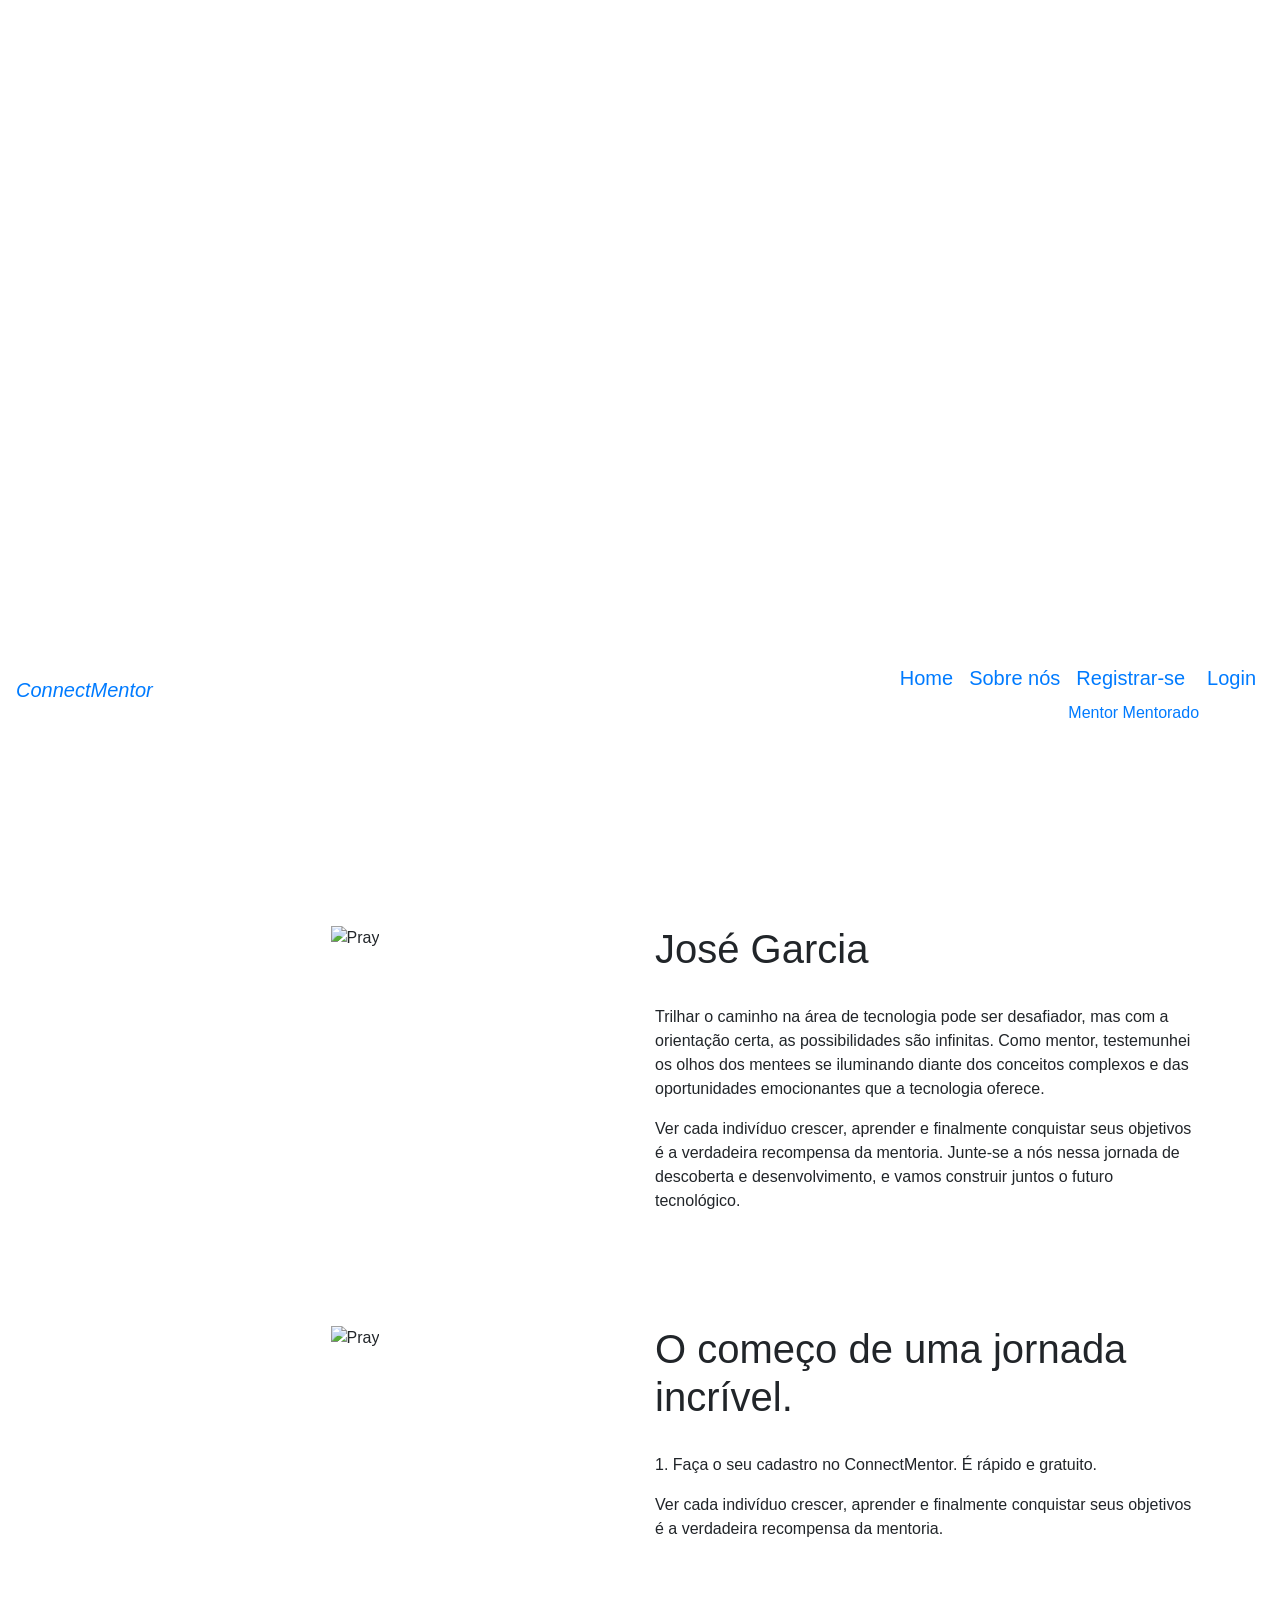
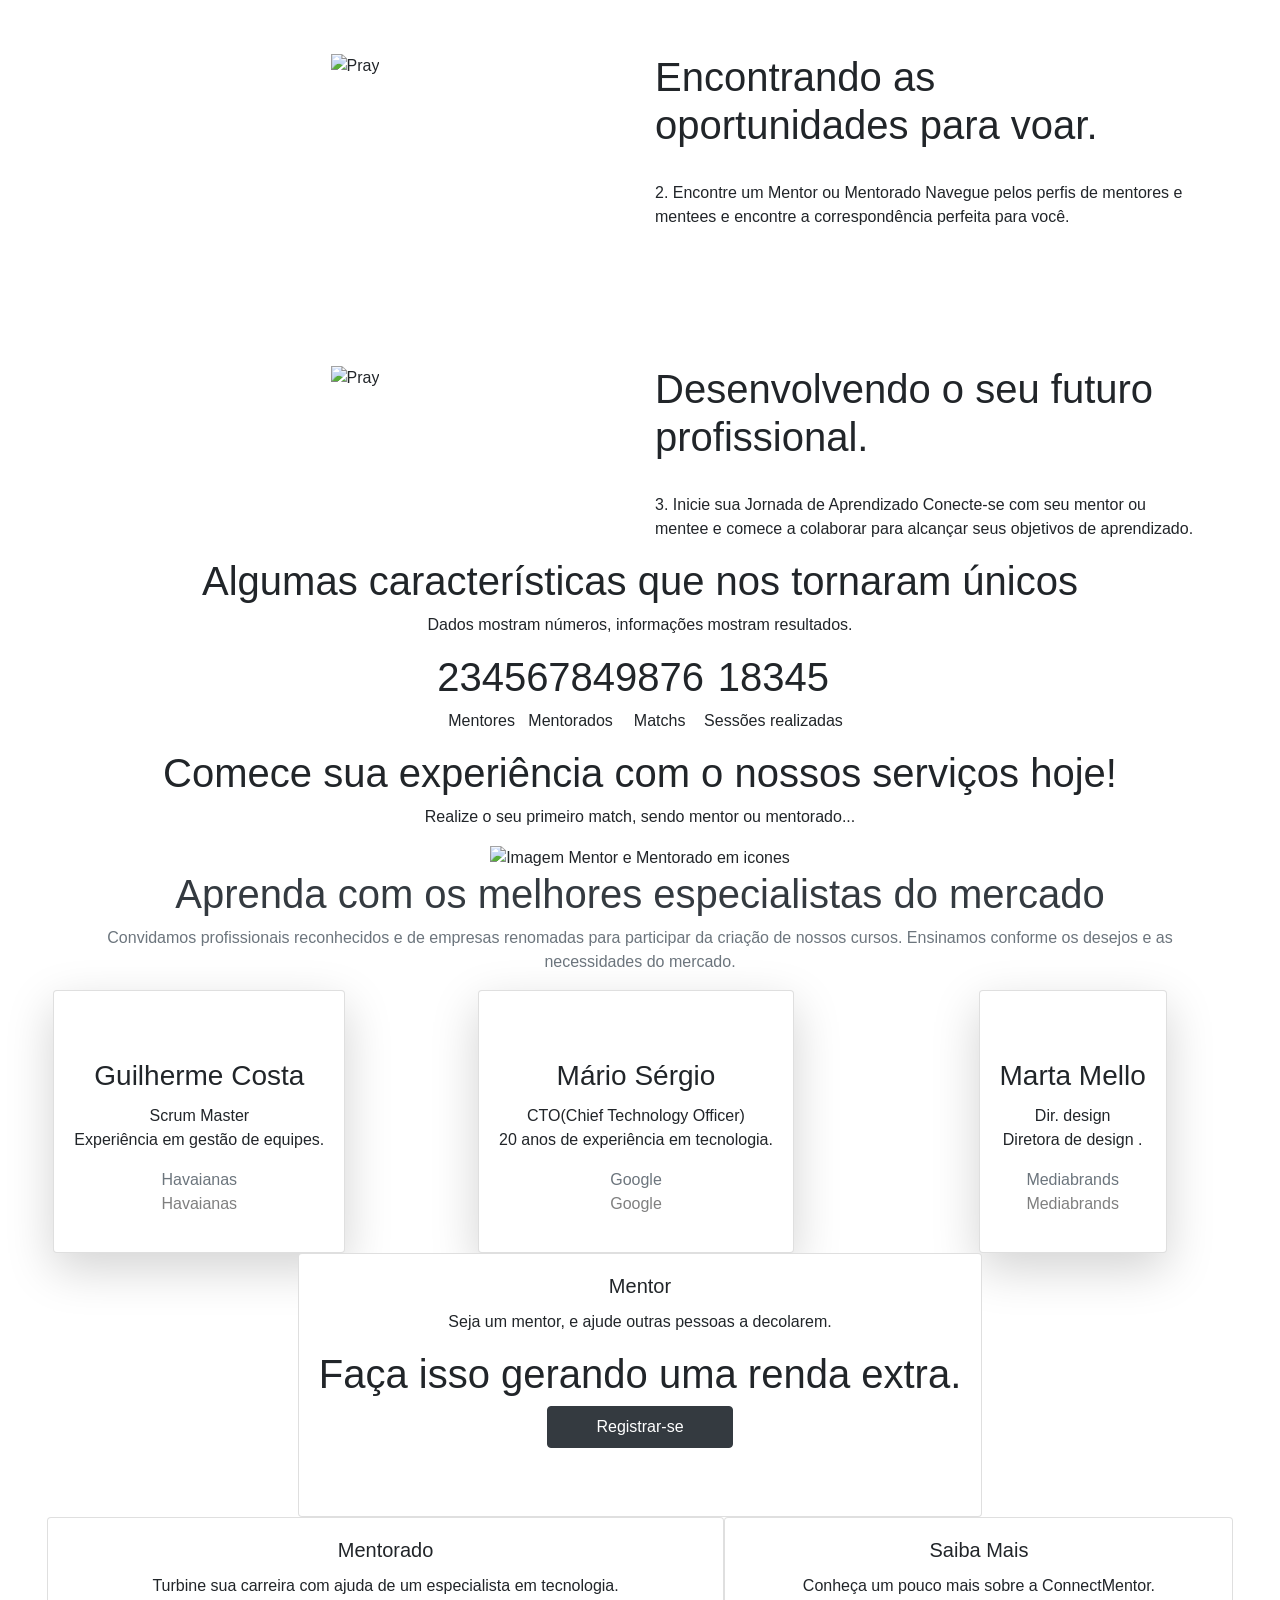
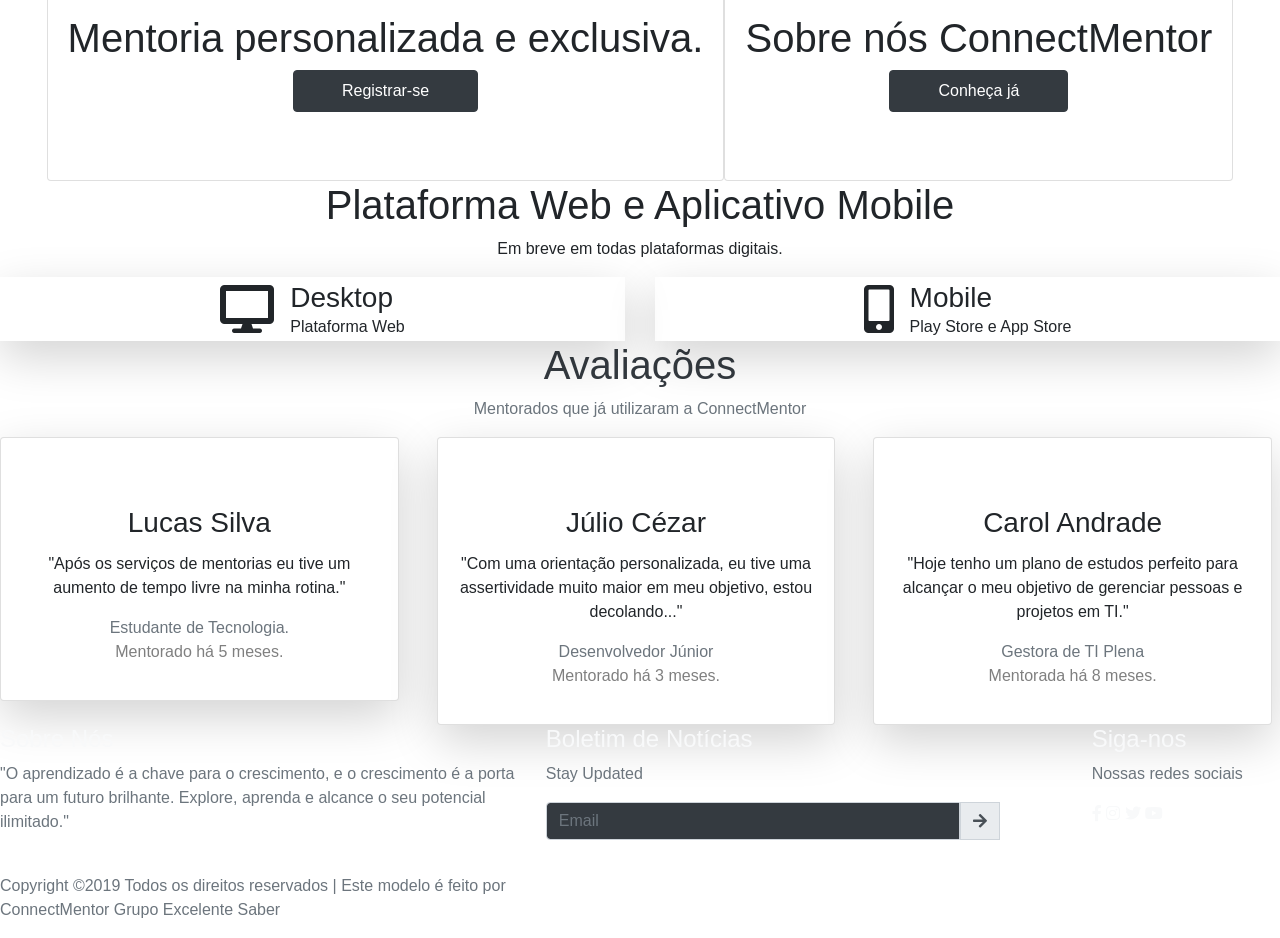
==== commit f0d5c5fa: "deploy" ====
--- a/src/main/resources/templates/index.html
+++ b/src/main/resources/templates/index.html
@@ -13,7 +13,7 @@
         crossorigin="anonymous">
   <link rel="stylesheet" href="../css/Sttyle.css" />
   <link rel="stylesheet" href="../css/mobile-style.css">
-  <link rel="icon" href="assets/2.png" type="image/x-icon">
+  <link rel="icon" href="assets/logo-connect1.png" type="image/x-icon">
   <link rel="stylesheet" href="https://unpkg.com/aos@2.3.1/dist/aos.css" />
 </head>
 
@@ -97,7 +97,7 @@
         </div>
         <div class="col-md-6 col-12" data-aos="fade-up">
           <div class="panel text-left" data-aos="fade-up" >
-            <h1>Dr. Edi Nascimento</h1>
+            <h1>José Garcia</h1>
             <p class="pt-4">
               Trilhar o caminho na área de tecnologia pode ser desafiador, mas com a orientação certa, as possibilidades são infinitas. Como mentor, testemunhei os olhos dos mentees se iluminando diante dos conceitos complexos e das oportunidades emocionantes que a tecnologia oferece.
             </p>
@@ -359,54 +359,54 @@
   <!-- Section 4 -->
   <section class="section-4">
     <div class="container text-center">
-      <h1 class="text-dark">Grupo Excelente Saber</h1>
-      <p class="text-secondary">Profissionais responsáveis pela ConnectMentor.</p>
+      <h1 class="text-dark">Avaliações</h1>
+      <p class="text-secondary">Mentorados que já utilizaram a ConnectMentor</p>
     </div>
     <div class="team row ">
       <div class="col-md-4 col-12 text-center">
         <div class="card mr-2 d-inline-block shadow-lg">
           <div class="card-img-top">
-            <img src="../assets/tigas2.png" class="img-fluid border-radius p-4" alt="">
+            <img src="../assets/lucas.jpeg" class="img-fluid border-radius p-4" alt="">
           </div>
           <div class="card-body">
-            <h3 class="card-title">Tiago PenaForte</h3>
+            <h3 class="card-title">Lucas Silva</h3>
             <p class="card-text">
-              CO do Grupo Excelente Saber
-            </p>
-            <a href="#" class="text-secondary text-decoration-none">Grupo Excelente Saber</a>
-            <p class="text-black-50">Técnico DS</p>
+              "Após os serviços de mentorias eu tive um aumento de tempo livre na minha rotina."
+            </p>
+            <a href="#" class="text-secondary text-decoration-none">Estudante de Tecnologia.</a>
+            <p class="text-black-50">Mentorado há 5 meses.</p>
           </div>
         </div>
       </div>
       <div class="col-md-4 col-12 text-center">
         <div class="card mr-2 d-inline-block shadow-lg">
           <div class="card-img-top">
-            <img src="../assets/UI-face-1.jpg" class="img-fluid border-radius p-4" alt="">
+            <img src="../assets/julio1.jpg" class="img-fluid border-radius p-4" alt="">
           </div>
           <div class="card-body">
-            <h3 class="card-title">Felipe Senna</h3>
+            <h3 class="card-title">Júlio Cézar</h3>
             <p class="card-text">
 
-              CTO do Grupo Excelente Saber.
-            </p>
-            <a href="#" class="text-secondary text-decoration-none">Excelente Saber</a>
-            <p class="text-black-50">Técnico DS</p>
+              "Com uma orientação personalizada, eu tive uma assertividade muito maior em meu objetivo, estou decolando..."
+            </p>
+            <a href="#" class="text-secondary text-decoration-none">Desenvolvedor Júnior</a>
+            <p class="text-black-50">Mentorado há 3 meses.</p>
           </div>
         </div>
       </div>
       <div class="col-md-4 col-12 text-center">
         <div class="card mr-2 d-inline-block shadow-lg">
           <div class="card-img-top">
-            <img src="../assets/UI-face-4.jpg" class="img-fluid border-radius p-4" alt="">
+            <img src="../assets/carol.jpg" class="img-fluid border-radius p-4" alt="">
           </div>
           <div class="card-body">
-            <h3 class="card-title">Renato Silva</h3>
+            <h3 class="card-title">Carol Andrade</h3>
             <p class="card-text">
-              Head of Technology
-
-            </p>
-            <a href="#" class="text-secondary text-decoration-none">Excelente Saber</a>
-            <p class="text-black-50">Técnico DS</p>
+              "Hoje tenho um plano de estudos perfeito para alcançar o meu objetivo de gerenciar pessoas e projetos em TI."
+
+            </p>
+            <a href="#" class="text-secondary text-decoration-none">Gestora de TI Plena</a>
+            <p class="text-black-50">Mentorada há 8 meses.</p>
           </div>
         </div>
       </div>
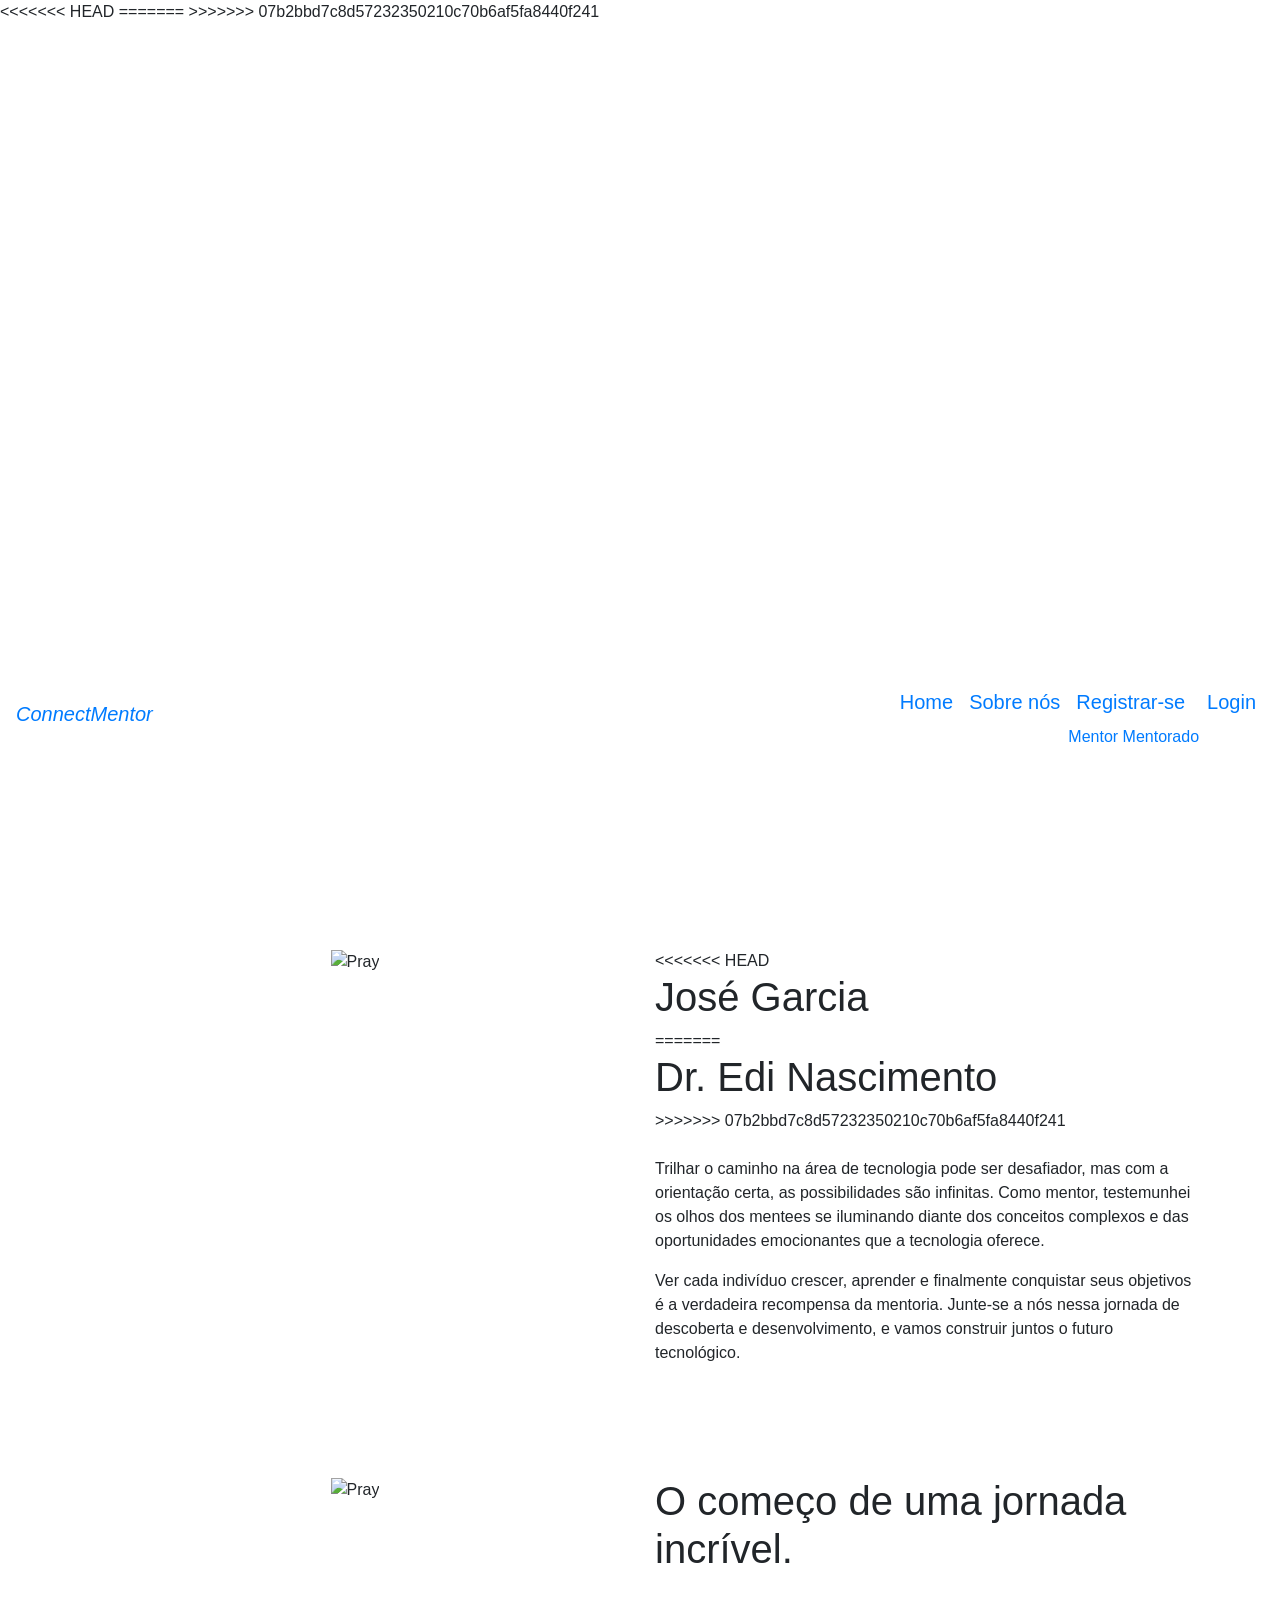
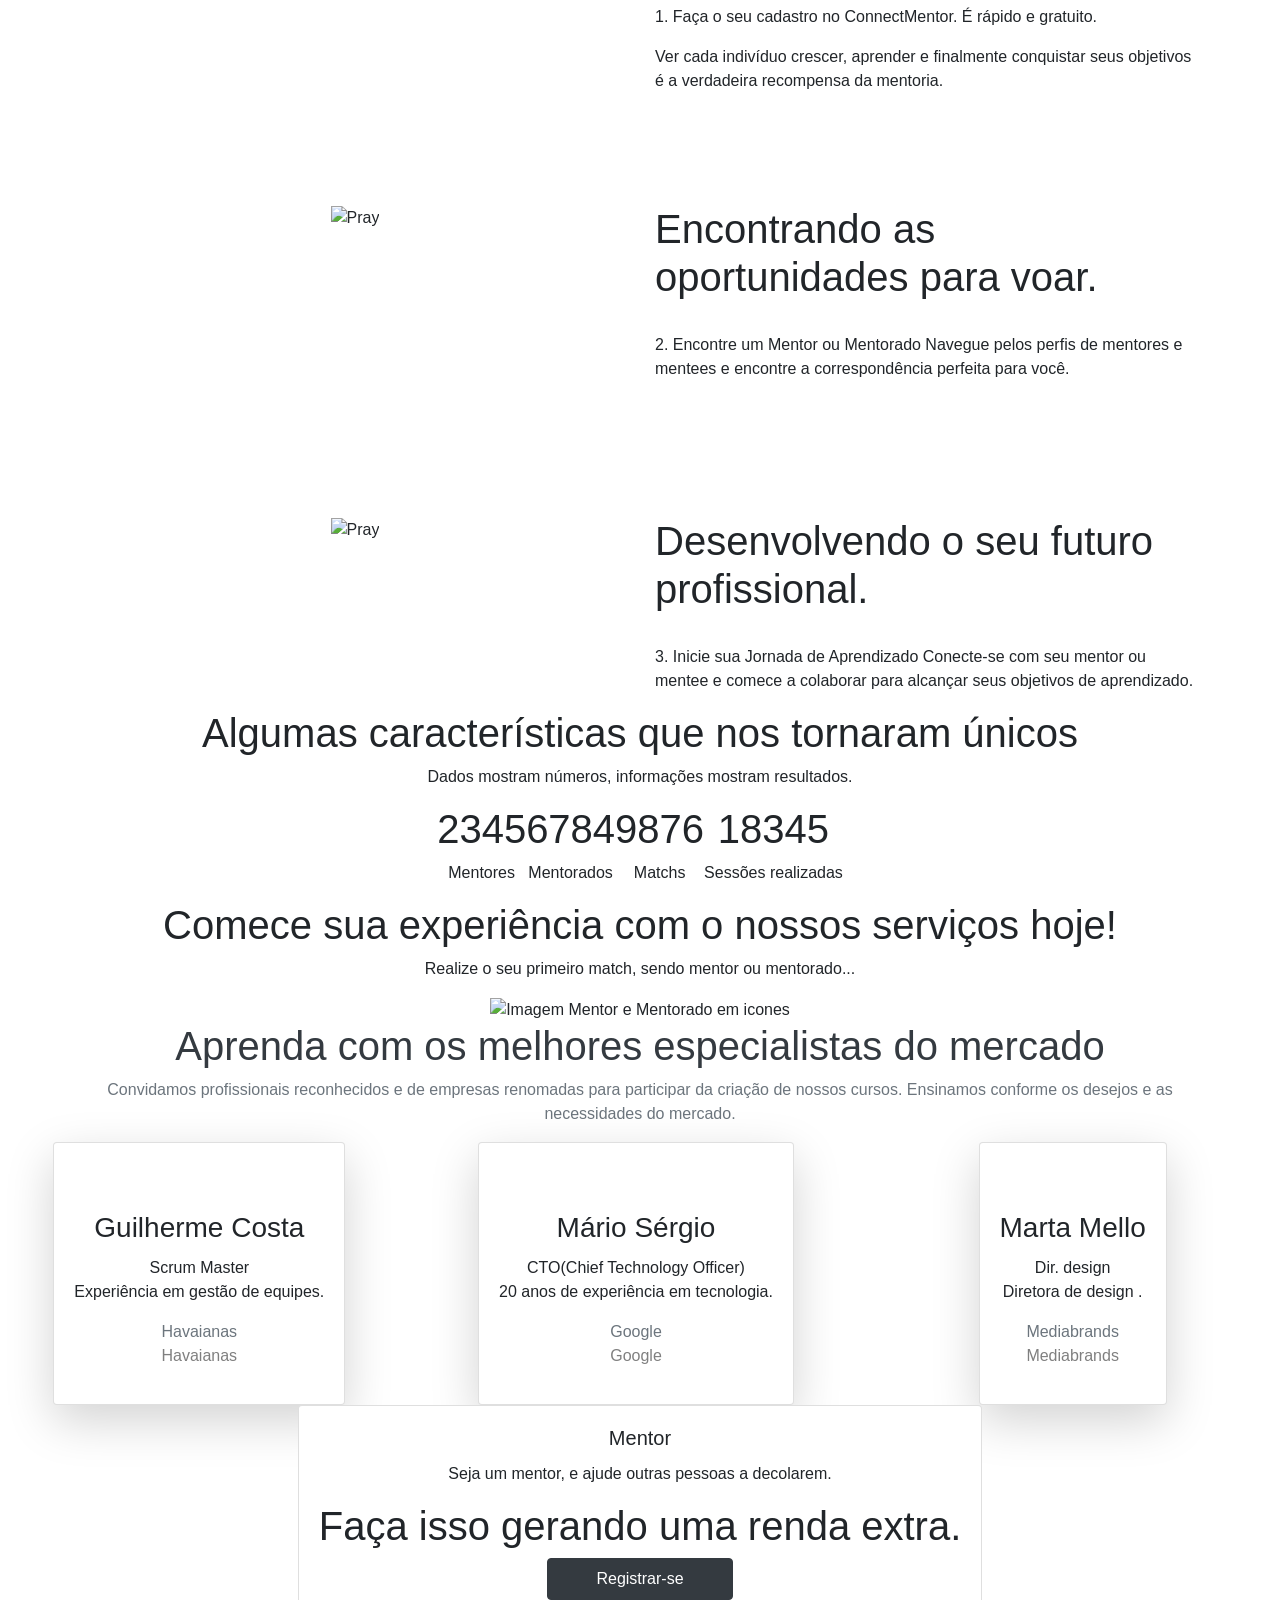
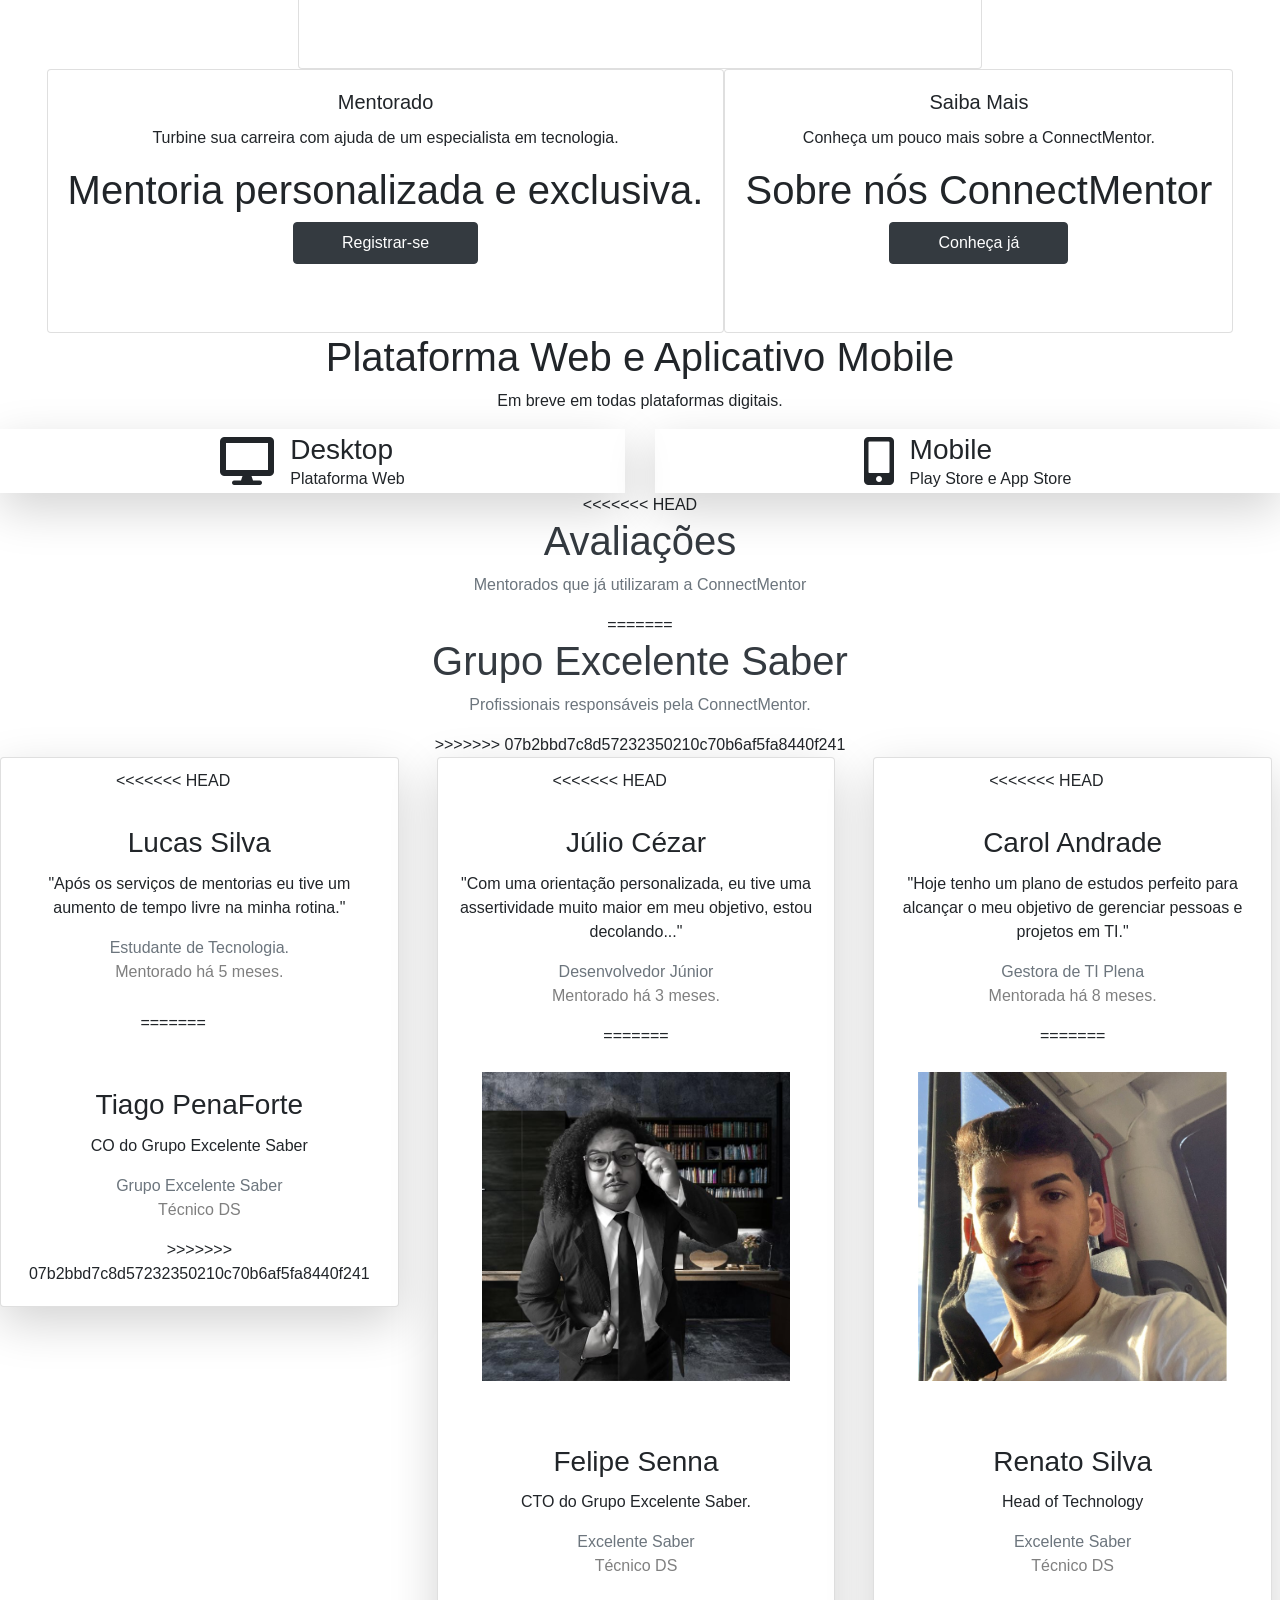
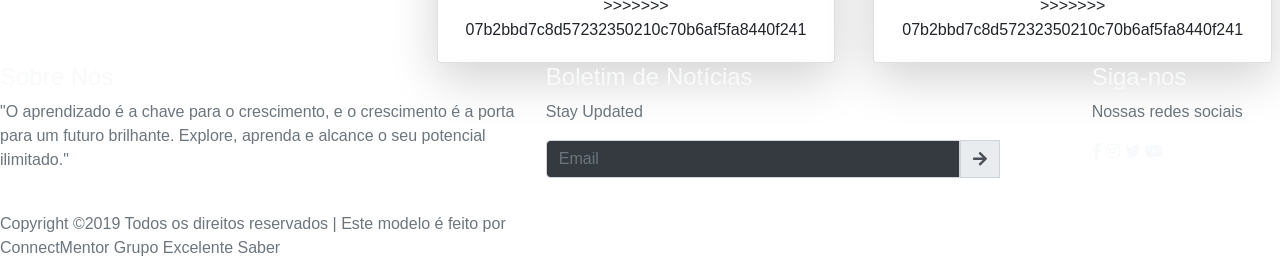
==== commit d84f961d: "Resolvendo conflitos de merge" ====
--- a/src/main/resources/templates/index.html
+++ b/src/main/resources/templates/index.html
@@ -13,7 +13,11 @@
         crossorigin="anonymous">
   <link rel="stylesheet" href="../css/Sttyle.css" />
   <link rel="stylesheet" href="../css/mobile-style.css">
+<<<<<<< HEAD
   <link rel="icon" href="assets/logo-connect1.png" type="image/x-icon">
+=======
+  <link rel="icon" href="assets/2.png" type="image/x-icon">
+>>>>>>> 07b2bbd7c8d57232350210c70b6af5fa8440f241
   <link rel="stylesheet" href="https://unpkg.com/aos@2.3.1/dist/aos.css" />
 </head>
 
@@ -97,7 +101,11 @@
         </div>
         <div class="col-md-6 col-12" data-aos="fade-up">
           <div class="panel text-left" data-aos="fade-up" >
+<<<<<<< HEAD
             <h1>José Garcia</h1>
+=======
+            <h1>Dr. Edi Nascimento</h1>
+>>>>>>> 07b2bbd7c8d57232350210c70b6af5fa8440f241
             <p class="pt-4">
               Trilhar o caminho na área de tecnologia pode ser desafiador, mas com a orientação certa, as possibilidades são infinitas. Como mentor, testemunhei os olhos dos mentees se iluminando diante dos conceitos complexos e das oportunidades emocionantes que a tecnologia oferece.
             </p>
@@ -359,13 +367,19 @@
   <!-- Section 4 -->
   <section class="section-4">
     <div class="container text-center">
+<<<<<<< HEAD
       <h1 class="text-dark">Avaliações</h1>
       <p class="text-secondary">Mentorados que já utilizaram a ConnectMentor</p>
+=======
+      <h1 class="text-dark">Grupo Excelente Saber</h1>
+      <p class="text-secondary">Profissionais responsáveis pela ConnectMentor.</p>
+>>>>>>> 07b2bbd7c8d57232350210c70b6af5fa8440f241
     </div>
     <div class="team row ">
       <div class="col-md-4 col-12 text-center">
         <div class="card mr-2 d-inline-block shadow-lg">
           <div class="card-img-top">
+<<<<<<< HEAD
             <img src="../assets/lucas.jpeg" class="img-fluid border-radius p-4" alt="">
           </div>
           <div class="card-body">
@@ -375,12 +389,24 @@
             </p>
             <a href="#" class="text-secondary text-decoration-none">Estudante de Tecnologia.</a>
             <p class="text-black-50">Mentorado há 5 meses.</p>
+=======
+            <img src="../assets/tigas2.png" class="img-fluid border-radius p-4" alt="">
+          </div>
+          <div class="card-body">
+            <h3 class="card-title">Tiago PenaForte</h3>
+            <p class="card-text">
+              CO do Grupo Excelente Saber
+            </p>
+            <a href="#" class="text-secondary text-decoration-none">Grupo Excelente Saber</a>
+            <p class="text-black-50">Técnico DS</p>
+>>>>>>> 07b2bbd7c8d57232350210c70b6af5fa8440f241
           </div>
         </div>
       </div>
       <div class="col-md-4 col-12 text-center">
         <div class="card mr-2 d-inline-block shadow-lg">
           <div class="card-img-top">
+<<<<<<< HEAD
             <img src="../assets/julio1.jpg" class="img-fluid border-radius p-4" alt="">
           </div>
           <div class="card-body">
@@ -391,12 +417,25 @@
             </p>
             <a href="#" class="text-secondary text-decoration-none">Desenvolvedor Júnior</a>
             <p class="text-black-50">Mentorado há 3 meses.</p>
+=======
+            <img src="../assets/UI-face-1.jpg" class="img-fluid border-radius p-4" alt="">
+          </div>
+          <div class="card-body">
+            <h3 class="card-title">Felipe Senna</h3>
+            <p class="card-text">
+
+              CTO do Grupo Excelente Saber.
+            </p>
+            <a href="#" class="text-secondary text-decoration-none">Excelente Saber</a>
+            <p class="text-black-50">Técnico DS</p>
+>>>>>>> 07b2bbd7c8d57232350210c70b6af5fa8440f241
           </div>
         </div>
       </div>
       <div class="col-md-4 col-12 text-center">
         <div class="card mr-2 d-inline-block shadow-lg">
           <div class="card-img-top">
+<<<<<<< HEAD
             <img src="../assets/carol.jpg" class="img-fluid border-radius p-4" alt="">
           </div>
           <div class="card-body">
@@ -407,6 +446,18 @@
             </p>
             <a href="#" class="text-secondary text-decoration-none">Gestora de TI Plena</a>
             <p class="text-black-50">Mentorada há 8 meses.</p>
+=======
+            <img src="../assets/UI-face-4.jpg" class="img-fluid border-radius p-4" alt="">
+          </div>
+          <div class="card-body">
+            <h3 class="card-title">Renato Silva</h3>
+            <p class="card-text">
+              Head of Technology
+
+            </p>
+            <a href="#" class="text-secondary text-decoration-none">Excelente Saber</a>
+            <p class="text-black-50">Técnico DS</p>
+>>>>>>> 07b2bbd7c8d57232350210c70b6af5fa8440f241
           </div>
         </div>
       </div>
